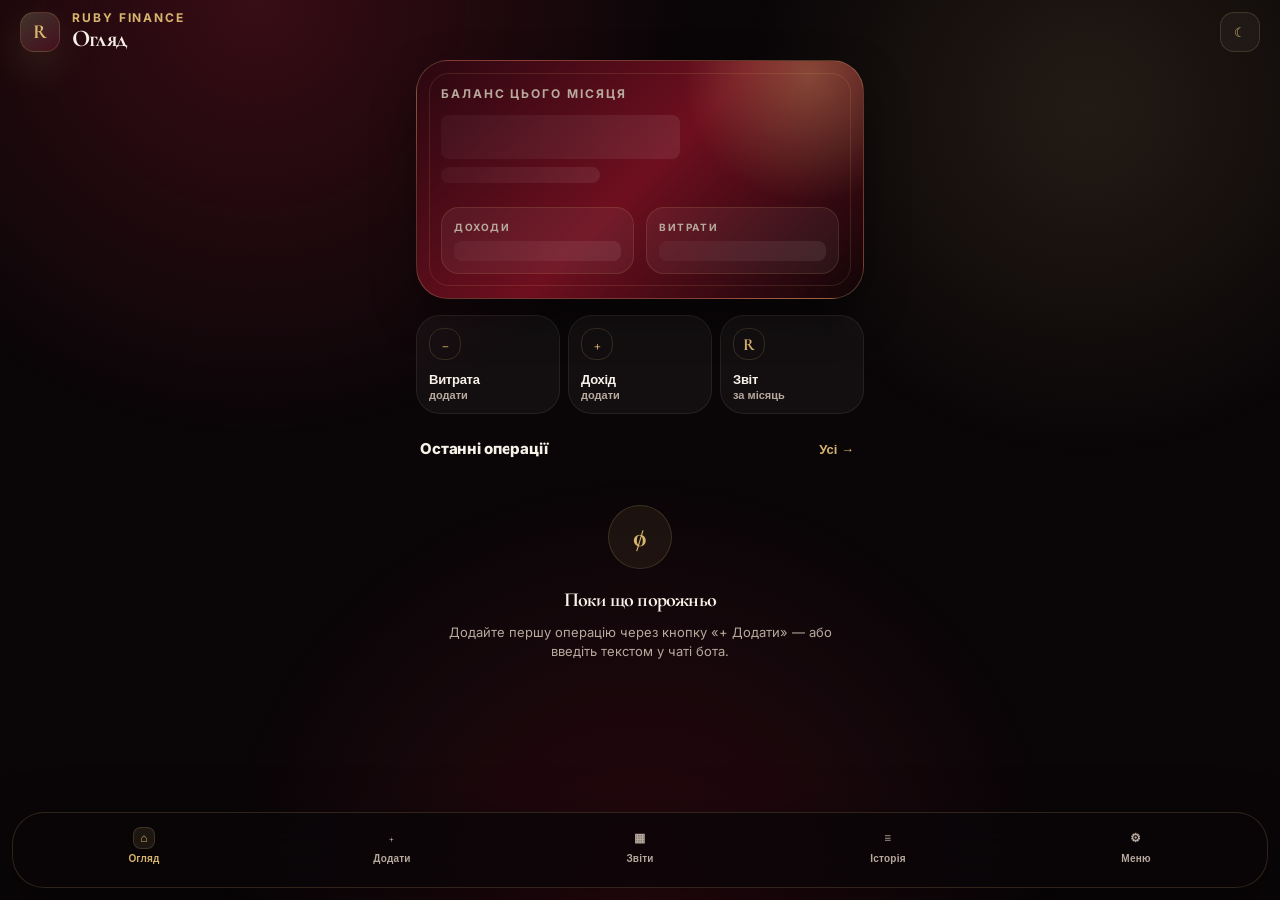
==== miniapp/index.html @ 9c495d3e "feat(miniapp): Ruby Finance Telegram Mini App + JSON API in bot Frontend (miniapp/): - Vanilla HTML+" ====
<!doctype html>
<html lang="uk" data-theme="dark">
<head>
  <meta charset="utf-8" />
  <meta name="viewport" content="width=device-width, initial-scale=1, viewport-fit=cover, maximum-scale=1, user-scalable=no" />
  <meta name="theme-color" content="#0A0608" />
  <title>Ruby Finance</title>
  <script src="https://telegram.org/js/telegram-web-app.js"></script>
  <link rel="preconnect" href="https://fonts.googleapis.com" />
  <link rel="preconnect" href="https://fonts.gstatic.com" crossorigin />
  <link href="https://fonts.googleapis.com/css2?family=Cormorant+Garamond:wght@500;600;700&family=Inter:wght@500;600;700;800&display=swap" rel="stylesheet" />
  <link rel="stylesheet" href="./css/tokens.css" />
  <link rel="stylesheet" href="./css/components.css" />
  <link rel="stylesheet" href="./css/screens.css" />
</head>
<body>
  <main id="root">
    <header class="app-header">
      <div class="brand">
        <div class="monogram" aria-hidden="true">R</div>
        <div class="wordmark">
          <div class="eyebrow">Ruby Finance</div>
          <div class="screen-title" id="screenTitle">Огляд</div>
        </div>
      </div>
      <button class="ghost-btn" id="themeToggle" aria-label="Перемкнути тему">☾</button>
    </header>

    <div class="content">
      <!-- Screens are rendered into these containers by JS -->
      <section class="screen active" data-screen="home" id="screen-home">
        <div class="balance-card">
          <div class="balance-label">Баланс цього місяця</div>
          <div class="balance-value sk" style="height:44px; width:60%;">&nbsp;</div>
          <div class="balance-sub sk" style="height:16px; width:40%; margin-top:8px;">&nbsp;</div>
          <div class="metric-row">
            <div class="metric"><span>Доходи</span><strong class="sk" style="height:20px;">&nbsp;</strong></div>
            <div class="metric"><span>Витрати</span><strong class="sk" style="height:20px;">&nbsp;</strong></div>
          </div>
        </div>
        <div class="quick-actions">
          <button class="quick-action" data-go="add" data-kind="expense">
            <span class="icon">−</span><span class="label">Витрата</span><span class="sub">додати</span>
          </button>
          <button class="quick-action" data-go="add" data-kind="income">
            <span class="icon">+</span><span class="label">Дохід</span><span class="sub">додати</span>
          </button>
          <button class="quick-action" data-go="reports">
            <span class="icon">R</span><span class="label">Звіт</span><span class="sub">за місяць</span>
          </button>
        </div>
        <div class="section-head">
          <div class="section-title">Останні операції</div>
          <button class="section-link" data-go="history">Усі →</button>
        </div>
        <div class="row-list" id="recent-list"></div>
      </section>

      <section class="screen" data-screen="add"     id="screen-add"></section>
      <section class="screen" data-screen="reports" id="screen-reports"></section>
      <section class="screen" data-screen="history" id="screen-history"></section>
      <section class="screen" data-screen="settings" id="screen-settings"></section>
    </div>

    <nav class="bottom-nav" role="navigation" aria-label="Головна навігація">
      <button class="nav-item active" data-nav="home">
        <span class="nav-icon">⌂</span>Огляд
      </button>
      <button class="nav-item" data-nav="add">
        <span class="nav-icon">+</span>Додати
      </button>
      <button class="nav-item" data-nav="reports">
        <span class="nav-icon">▦</span>Звіти
      </button>
      <button class="nav-item" data-nav="history">
        <span class="nav-icon">≡</span>Історія
      </button>
      <button class="nav-item" data-nav="settings">
        <span class="nav-icon">⚙</span>Меню
      </button>
    </nav>

    <div class="toast" id="toast" role="status" aria-live="polite"></div>
  </main>

  <script>
    // API base — runtime-injected by server (or fall back to same origin)
    window.__RUBY_API_BASE__ = window.__RUBY_API_BASE__ || '';
    // Theme toggle (Telegram drives colors via CSS vars; this is a local override)
    document.getElementById('themeToggle').addEventListener('click', () => {
      const root = document.documentElement;
      const cur = root.dataset.theme === 'light' ? 'light' : 'dark';
      const next = cur === 'dark' ? 'light' : 'dark';
      root.dataset.theme = next;
      document.getElementById('themeToggle').textContent = next === 'dark' ? '☾' : '☀';
      if (window.Telegram?.WebApp?.HapticFeedback) {
        try { window.Telegram.WebApp.HapticFeedback.selectionChanged(); } catch (_) {}
      }
    });
  </script>
  <script type="module" src="./js/app.js"></script>
</body>
</html>
---- miniapp/css/tokens.css ----
/* Ruby Finance — Design Tokens
   Luxury fintech palette with deep crimson + champagne accents.
   Dark-first; light variant inverts via [data-theme="light"]. */

:root {
  color-scheme: dark;

  /* ── Brand palette ─────────────────────────────────────────── */
  --ruby-ink:        #0A0608;   /* obsidian black, app background */
  --ruby-graphite:   #14101A;   /* secondary surfaces            */
  --ruby-fog:        #1E1820;   /* tertiary surfaces             */
  --ruby-line:       rgba(216, 181, 109, 0.18);
  --ruby-line-soft:  rgba(247, 241, 231, 0.08);

  --ruby-oxblood:    #3A0B14;
  --ruby-burgundy:   #6E0F1F;
  --ruby-primary:    #9B1B30;   /* signature crimson — CTA       */
  --ruby-primary-hot:#C2243B;   /* hover/active state            */

  --ruby-gold:       #D8B56D;   /* champagne hairline accents    */
  --ruby-gold-soft:  #F2E3BE;
  --ruby-ivory:      #F7F1E7;   /* primary text                  */
  --ruby-muted:      #B8A99D;   /* secondary text                */
  --ruby-dim:        #7A6E66;   /* tertiary text                 */

  --ruby-success:    #6FB67E;
  --ruby-danger:     #D45A4F;
  --ruby-warning:    #E8B863;

  /* ── Telegram theme bridge ─────────────────────────────────── */
  --tg-bg:          var(--tg-theme-bg-color,            var(--ruby-ink));
  --tg-bg-sec:      var(--tg-theme-secondary-bg-color,  var(--ruby-graphite));
  --tg-text:        var(--tg-theme-text-color,          var(--ruby-ivory));
  --tg-hint:        var(--tg-theme-hint-color,          var(--ruby-muted));
  --tg-link:        var(--tg-theme-link-color,          var(--ruby-gold));
  --tg-button:      var(--tg-theme-button-color,        var(--ruby-primary));
  --tg-button-text: var(--tg-theme-button-text-color,   var(--ruby-ivory));

  /* ── Typography ────────────────────────────────────────────── */
  --font-ui: -apple-system, BlinkMacSystemFont, "SF Pro Display",
             "Inter", "Segoe UI", "Roboto", system-ui, sans-serif;
  --font-display: "Cormorant Garamond", "Georgia", "Times New Roman", serif;
  --font-mono: "SF Mono", "JetBrains Mono", "Menlo", monospace;

  --fs-12: 12px;
  --fs-13: 13px;
  --fs-14: 14px;
  --fs-15: 15px;
  --fs-17: 17px;
  --fs-20: 20px;
  --fs-24: 24px;
  --fs-32: 32px;
  --fs-44: 44px;

  --lh-tight: 1.05;
  --lh-snug:  1.25;
  --lh-base:  1.5;

  --tracking-eyebrow: 0.16em;
  --tracking-tight:  -0.04em;
  --tracking-hero:   -0.06em;

  /* ── Spacing scale (4px base) ──────────────────────────────── */
  --sp-1: 4px;
  --sp-2: 8px;
  --sp-3: 12px;
  --sp-4: 16px;
  --sp-5: 20px;
  --sp-6: 24px;
  --sp-8: 32px;
  --sp-10: 40px;
  --sp-12: 48px;

  /* ── Radius ────────────────────────────────────────────────── */
  --r-sm:  10px;
  --r-md:  14px;
  --r-lg:  18px;
  --r-xl:  24px;
  --r-2xl: 32px;
  --r-pill: 999px;

  /* ── Shadows / depth ──────────────────────────────────────── */
  --shadow-card: 0 18px 44px rgba(0, 0, 0, 0.36);
  --shadow-gold: 0 16px 38px rgba(216, 181, 109, 0.14);
  --shadow-crimson: 0 18px 38px rgba(155, 27, 48, 0.36);
  --shadow-deep:  0 32px 88px rgba(0, 0, 0, 0.54);

  /* ── Motion ────────────────────────────────────────────────── */
  --ease-out: cubic-bezier(.22,.61,.36,1);
  --t-fast:  120ms;
  --t-base:  220ms;
  --t-slow:  360ms;

  /* ── Layout chrome ─────────────────────────────────────────── */
  --nav-h: 76px;
  --safe-top: env(safe-area-inset-top, 0px);
  --safe-bottom: env(safe-area-inset-bottom, 0px);
}

[data-theme="light"] {
  color-scheme: light;
  --ruby-ink:       #FBF6EE;
  --ruby-graphite:  #FFFDFC;
  --ruby-fog:       #F7EFE4;
  --ruby-line:      rgba(122, 16, 32, 0.18);
  --ruby-line-soft: rgba(122, 16, 32, 0.08);
  --ruby-oxblood:   #5B101D;
  --ruby-burgundy:  #7A1020;
  --ruby-primary:   #9E2434;
  --ruby-primary-hot:#B22A3F;
  --ruby-gold:      #A77E2D;
  --ruby-gold-soft: #70531F;
  --ruby-ivory:     #181112;
  --ruby-muted:     #5F4E45;
  --ruby-dim:       #8A776B;
  --shadow-card:    0 18px 44px rgba(58, 11, 20, 0.12);
  --shadow-gold:    0 14px 34px rgba(167, 126, 45, 0.16);
  --shadow-crimson: 0 16px 34px rgba(155, 27, 48, 0.20);
}
---- miniapp/css/components.css ----
/* Ruby Finance — Base components */

* { box-sizing: border-box; -webkit-tap-highlight-color: transparent; }
html, body { margin: 0; padding: 0; min-height: 100%; }
body {
  background: var(--tg-bg);
  color: var(--tg-text);
  font-family: var(--font-ui);
  font-size: var(--fs-15);
  line-height: var(--lh-base);
  -webkit-font-smoothing: antialiased;
  text-rendering: optimizeLegibility;
  padding-top: var(--safe-top);
  padding-bottom: calc(var(--nav-h) + var(--safe-bottom) + var(--sp-4));
  overscroll-behavior-y: contain;
}

/* Ambient background — radial crimson glow, gold corner */
body::before {
  content: "";
  position: fixed;
  inset: 0;
  pointer-events: none;
  z-index: 0;
  background:
    radial-gradient(circle at 20% 0%,  rgba(155, 27, 48, 0.32), transparent 32%),
    radial-gradient(circle at 85% 12%, rgba(216, 181, 109, 0.12), transparent 26%),
    radial-gradient(circle at 50% 100%, rgba(110, 15, 31, 0.32), transparent 38%);
}

#root, main { position: relative; z-index: 1; }

/* ── Header ─────────────────────────────────────────────────── */
.app-header {
  padding: var(--sp-3) var(--sp-5) var(--sp-2);
  display: flex; align-items: center; justify-content: space-between;
  gap: var(--sp-3);
}
.brand { display: flex; align-items: center; gap: var(--sp-3); }
.brand .monogram {
  width: 40px; height: 40px;
  display: grid; place-items: center;
  background:
    linear-gradient(145deg, rgba(216,181,109,.22), rgba(110,15,31,.55)),
    var(--ruby-graphite);
  border: 1px solid var(--ruby-line);
  border-radius: var(--r-md);
  color: var(--ruby-gold);
  font-family: var(--font-display);
  font-size: var(--fs-20);
  font-weight: 700;
  letter-spacing: var(--tracking-tight);
  box-shadow: var(--shadow-gold);
}
.brand .wordmark { display: flex; flex-direction: column; }
.brand .eyebrow {
  font-size: var(--fs-12);
  letter-spacing: var(--tracking-eyebrow);
  text-transform: uppercase;
  color: var(--ruby-gold);
  font-weight: 700;
  line-height: 1;
}
.brand .screen-title {
  font-family: var(--font-display);
  font-size: var(--fs-24);
  line-height: var(--lh-tight);
  letter-spacing: var(--tracking-tight);
  color: var(--ruby-ivory);
  font-weight: 700;
  margin-top: 2px;
}
.ghost-btn {
  width: 40px; height: 40px;
  border: 1px solid var(--ruby-line);
  background: rgba(255,255,255,.04);
  color: var(--ruby-gold);
  border-radius: var(--r-md);
  display: grid; place-items: center;
  cursor: pointer;
  transition: transform var(--t-fast) var(--ease-out),
              background var(--t-fast) var(--ease-out);
}
.ghost-btn:active { transform: scale(0.96); background: rgba(255,255,255,.08); }

/* ── Cards & panels ─────────────────────────────────────────── */
.panel, .card {
  border-radius: var(--r-2xl);
  background: rgba(255,255,255,.038);
  border: 1px solid var(--ruby-line-soft);
  box-shadow: var(--shadow-card);
  backdrop-filter: blur(22px);
  -webkit-backdrop-filter: blur(22px);
}

/* ── Balance card (hero) ───────────────────────────────────── */
.balance-card {
  position: relative; overflow: hidden;
  padding: var(--sp-6);
  border-radius: var(--r-2xl);
  background:
    radial-gradient(circle at 88% 6%, rgba(216,181,109,.34), transparent 28%),
    linear-gradient(135deg, #2A0710 0%, #6E0F1F 50%, #100507 100%);
  border: 1px solid rgba(216,181,109,.28);
  box-shadow: var(--shadow-card);
  min-height: 200px;
}
.balance-card::before {
  content: "";
  position: absolute; inset: 12px;
  border-radius: calc(var(--r-2xl) - 12px);
  border: 1px solid rgba(216,181,109,.14);
  pointer-events: none;
}
.balance-label {
  font-size: var(--fs-12);
  letter-spacing: var(--tracking-eyebrow);
  text-transform: uppercase;
  color: var(--ruby-muted);
  font-weight: 700;
}
.balance-value {
  margin-top: var(--sp-3);
  font-family: var(--font-display);
  font-size: var(--fs-44);
  line-height: var(--lh-tight);
  letter-spacing: var(--tracking-hero);
  color: var(--ruby-ivory);
  font-weight: 700;
}
.balance-sub {
  margin-top: var(--sp-2);
  color: var(--ruby-gold);
  font-size: var(--fs-13);
  font-weight: 700;
}
.balance-card .metric-row {
  display: grid; grid-template-columns: 1fr 1fr;
  gap: var(--sp-3); margin-top: var(--sp-6);
}
.metric-row .metric {
  padding: var(--sp-3);
  border-radius: var(--r-lg);
  background: rgba(255,255,255,.05);
  border: 1px solid rgba(216,181,109,.14);
}
.metric span {
  display: block;
  color: var(--ruby-muted);
  font-size: 10px;
  text-transform: uppercase;
  letter-spacing: var(--tracking-eyebrow);
  font-weight: 700;
}
.metric strong {
  display: block;
  margin-top: 6px;
  color: var(--ruby-ivory);
  font-size: var(--fs-17);
  font-weight: 750;
  letter-spacing: var(--tracking-tight);
}

/* ── Section heading ────────────────────────────────────────── */
.section-head {
  margin: var(--sp-6) var(--sp-1) var(--sp-3);
  display: flex; align-items: baseline; justify-content: space-between;
}
.section-title {
  font-size: var(--fs-15);
  font-weight: 800;
  color: var(--ruby-ivory);
  letter-spacing: -0.01em;
}
.section-link {
  background: transparent; border: 0;
  color: var(--ruby-gold);
  font-size: var(--fs-13); font-weight: 800;
  cursor: pointer;
}

/* ── Quick actions ──────────────────────────────────────────── */
.quick-actions {
  display: grid;
  grid-template-columns: repeat(3, 1fr);
  gap: var(--sp-2);
  margin: var(--sp-4) 0;
}
.quick-action {
  min-height: 86px;
  border: 1px solid var(--ruby-line-soft);
  background: rgba(255,255,255,.04);
  color: var(--ruby-ivory);
  border-radius: var(--r-xl);
  padding: var(--sp-3);
  text-align: left;
  cursor: pointer;
  transition: transform var(--t-fast) var(--ease-out),
              background var(--t-fast) var(--ease-out),
              border-color var(--t-fast) var(--ease-out);
}
.quick-action:active { transform: scale(0.97); background: rgba(255,255,255,.08); }
.quick-action .icon {
  width: 32px; height: 32px;
  display: grid; place-items: center;
  border-radius: var(--r-md);
  border: 1px solid var(--ruby-line);
  color: var(--ruby-gold);
  font-family: var(--font-display);
  font-size: var(--fs-17);
  font-weight: 800;
  margin-bottom: var(--sp-3);
}
.quick-action .label {
  display: block;
  font-size: var(--fs-13);
  font-weight: 800;
  letter-spacing: -0.02em;
  color: var(--ruby-ivory);
}
.quick-action .sub {
  display: block;
  margin-top: 2px;
  font-size: 11px;
  color: var(--ruby-muted);
  font-weight: 600;
}

/* ── Rows / lists ──────────────────────────────────────────── */
.row-list { display: flex; flex-direction: column; gap: var(--sp-2); }
.row {
  display: grid;
  grid-template-columns: 44px 1fr auto;
  align-items: center;
  gap: var(--sp-3);
  padding: var(--sp-3);
  border-radius: var(--r-xl);
  background: rgba(255,255,255,.038);
  border: 1px solid var(--ruby-line-soft);
  transition: background var(--t-fast) var(--ease-out);
}
.row:active { background: rgba(255,255,255,.06); }
.row .avatar {
  width: 44px; height: 44px;
  display: grid; place-items: center;
  border-radius: var(--r-md);
  background: linear-gradient(145deg, rgba(216,181,109,.14), rgba(110,15,31,.20));
  border: 1px solid var(--ruby-line-soft);
  color: var(--ruby-gold);
  font-size: var(--fs-17);
  font-weight: 800;
}
.row .row-title {
  font-size: var(--fs-14);
  font-weight: 800;
  color: var(--ruby-ivory);
  letter-spacing: -0.02em;
}
.row .row-meta {
  margin-top: 2px;
  color: var(--ruby-muted);
  font-size: var(--fs-12);
  font-weight: 600;
}
.row .row-chevron { color: var(--ruby-dim); font-size: var(--fs-17); }
.amount { font-size: var(--fs-14); font-weight: 850; letter-spacing: -0.02em; }
.amount.income  { color: var(--ruby-success); }
.amount.expense { color: var(--ruby-danger); }

/* ── Segmented control ──────────────────────────────────────── */
.segmented {
  display: grid; grid-auto-flow: column; grid-auto-columns: 1fr;
  gap: 4px; padding: 4px;
  border-radius: var(--r-lg);
  background: rgba(255,255,255,.04);
  border: 1px solid var(--ruby-line-soft);
  margin-bottom: var(--sp-4);
}
.segment {
  border: 0; background: transparent;
  border-radius: var(--r-md);
  padding: 10px 8px;
  color: var(--ruby-muted);
  font-size: var(--fs-12); font-weight: 800;
  cursor: pointer;
  transition: all var(--t-fast) var(--ease-out);
}
.segment.active {
  color: var(--ruby-gold);
  background: linear-gradient(145deg, rgba(216,181,109,.14), rgba(110,15,31,.34));
  box-shadow: inset 0 0 0 1px rgba(216,181,109,.22);
}

/* ── Forms ──────────────────────────────────────────────────── */
.field { display: grid; gap: 8px; margin-bottom: var(--sp-3); }
.field label {
  font-size: 10px;
  letter-spacing: var(--tracking-eyebrow);
  text-transform: uppercase;
  font-weight: 800;
  color: var(--ruby-gold);
}
.input, input[type="text"], input[type="number"], select, textarea {
  width: 100%;
  border: 1px solid var(--ruby-line-soft);
  background: rgba(255,255,255,.04);
  color: var(--ruby-ivory);
  min-height: 52px;
  padding: 14px 16px;
  border-radius: var(--r-lg);
  outline: none;
  font-size: var(--fs-15);
  font-weight: 700;
  font-family: var(--font-ui);
  transition: border-color var(--t-fast) var(--ease-out),
              background var(--t-fast) var(--ease-out);
}
.input:focus, input:focus, select:focus, textarea:focus {
  border-color: var(--ruby-gold);
  background: rgba(255,255,255,.06);
}
.amount-input {
  min-height: 80px;
  font-family: var(--font-display);
  font-size: var(--fs-44);
  font-weight: 800;
  letter-spacing: var(--tracking-hero);
  text-align: center;
}
.chip-grid { display: flex; flex-wrap: wrap; gap: var(--sp-2); }
.chip {
  border: 1px solid var(--ruby-line-soft);
  background: rgba(255,255,255,.04);
  color: var(--ruby-muted);
  border-radius: var(--r-pill);
  padding: 10px 14px;
  font-size: var(--fs-12);
  font-weight: 800;
  cursor: pointer;
  transition: all var(--t-fast) var(--ease-out);
}
.chip.active {
  color: var(--ruby-gold);
  border-color: var(--ruby-gold);
  background: rgba(216,181,109,.10);
}

/* ── Buttons ────────────────────────────────────────────────── */
.btn {
  width: 100%;
  min-height: 56px;
  border-radius: var(--r-lg);
  border: 1px solid transparent;
  font-size: var(--fs-14); font-weight: 800;
  letter-spacing: 0.02em;
  cursor: pointer;
  transition: transform var(--t-fast) var(--ease-out),
              opacity var(--t-fast) var(--ease-out);
}
.btn:active { transform: scale(0.985); }
.btn-primary {
  color: var(--ruby-ivory);
  background: linear-gradient(135deg, var(--ruby-burgundy), var(--ruby-primary));
  border-color: rgba(216,181,109,.38);
  box-shadow: var(--shadow-crimson);
}
.btn-secondary {
  color: var(--ruby-ivory);
  background: rgba(255,255,255,.06);
  border-color: var(--ruby-line);
}
.btn-ghost {
  color: var(--ruby-gold);
  background: transparent;
  border-color: var(--ruby-line);
}

/* ── Bottom navigation (floating glass) ─────────────────────── */
.bottom-nav {
  position: fixed;
  left: var(--sp-3); right: var(--sp-3);
  bottom: calc(var(--safe-bottom) + var(--sp-3));
  height: var(--nav-h);
  display: grid;
  grid-template-columns: repeat(5, 1fr);
  gap: 2px;
  padding: var(--sp-2);
  border-radius: var(--r-2xl);
  background: rgba(10,6,8,.78);
  border: 1px solid var(--ruby-line);
  box-shadow: 0 18px 58px rgba(0,0,0,.46);
  backdrop-filter: blur(24px);
  -webkit-backdrop-filter: blur(24px);
  z-index: 10;
}
[data-theme="light"] .bottom-nav { background: rgba(255,253,252,.84); }
.nav-item {
  border: 0; background: transparent;
  color: var(--ruby-muted);
  cursor: pointer;
  display: flex; flex-direction: column; align-items: center; gap: 4px;
  border-radius: var(--r-md);
  padding: 6px 2px;
  font-size: 10px; font-weight: 800; letter-spacing: 0.02em;
  transition: color var(--t-fast) var(--ease-out);
}
.nav-item .nav-icon {
  width: 22px; height: 22px;
  display: grid; place-items: center;
  border-radius: 8px;
  border: 1px solid transparent;
  font-family: var(--font-display);
  font-size: 12px; font-weight: 900;
}
.nav-item.active { color: var(--ruby-gold); }
.nav-item.active .nav-icon {
  border-color: var(--ruby-line);
  background: rgba(216,181,109,.10);
}

/* ── Toast ──────────────────────────────────────────────────── */
.toast {
  position: fixed;
  left: var(--sp-4); right: var(--sp-4);
  bottom: calc(var(--nav-h) + var(--safe-bottom) + var(--sp-6));
  padding: 14px 16px;
  border-radius: var(--r-lg);
  background: rgba(10,6,8,.92);
  border: 1px solid var(--ruby-line);
  color: var(--ruby-ivory);
  font-size: var(--fs-13);
  font-weight: 800;
  box-shadow: var(--shadow-deep);
  opacity: 0;
  transform: translateY(12px);
  transition: opacity var(--t-base) var(--ease-out),
              transform var(--t-base) var(--ease-out);
  pointer-events: none;
  z-index: 20;
}
.toast.show { opacity: 1; transform: translateY(0); }

/* ── Skeleton loader ────────────────────────────────────────── */
.sk {
  background: linear-gradient(90deg, rgba(255,255,255,.04), rgba(255,255,255,.08), rgba(255,255,255,.04));
  background-size: 200% 100%;
  animation: sk 1.4s linear infinite;
  border-radius: 8px;
}
@keyframes sk { from { background-position: 200% 0; } to { background-position: -200% 0; } }

/* ── Screen routing ─────────────────────────────────────────── */
.screen { display: none; animation: appear var(--t-base) var(--ease-out); }
.screen.active { display: block; }
@keyframes appear {
  from { opacity: 0; transform: translateY(8px); }
  to   { opacity: 1; transform: translateY(0); }
}
.content { padding: 0 var(--sp-4); max-width: 480px; margin: 0 auto; }

/* ── Donut + bars (reports) ─────────────────────────────────── */
.donut {
  width: 120px; height: 120px;
  border-radius: 50%;
  position: relative;
  box-shadow: 0 14px 36px rgba(0,0,0,.28);
}
.donut::after {
  content: ""; position: absolute; inset: 22px;
  border-radius: 50%;
  background: var(--ruby-ink);
  border: 1px solid var(--ruby-line-soft);
}
.legend { display: flex; flex-direction: column; gap: 8px; }
.legend-item {
  display: grid; grid-template-columns: 10px 1fr auto;
  gap: 10px; align-items: center;
  color: var(--ruby-muted);
  font-size: var(--fs-12); font-weight: 700;
}
.legend-item strong { color: var(--ruby-ivory); font-weight: 800; }
.swatch { width: 10px; height: 10px; border-radius: 50%; }
.bars { display: flex; flex-direction: column; gap: var(--sp-3); }
.bar-meta {
  display: flex; justify-content: space-between;
  font-size: var(--fs-12); font-weight: 700;
  color: var(--ruby-muted);
}
.bar-meta strong { color: var(--ruby-ivory); }
.bar-track {
  margin-top: 6px;
  height: 8px;
  border-radius: var(--r-pill);
  background: rgba(255,255,255,.06);
  overflow: hidden;
}
.bar-fill {
  height: 100%;
  border-radius: inherit;
  background: linear-gradient(90deg, var(--ruby-burgundy), var(--ruby-gold));
}

/* ── Numpad ─────────────────────────────────────────────────── */
.numpad {
  display: grid;
  grid-template-columns: repeat(3, 1fr);
  gap: var(--sp-2);
  margin-top: var(--sp-4);
}
.numkey {
  min-height: 56px;
  border-radius: var(--r-lg);
  background: rgba(255,255,255,.05);
  border: 1px solid var(--ruby-line-soft);
  color: var(--ruby-ivory);
  font-size: var(--fs-20);
  font-weight: 700;
  font-family: var(--font-display);
  cursor: pointer;
  transition: background var(--t-fast) var(--ease-out),
              transform var(--t-fast) var(--ease-out);
}
.numkey:active { background: rgba(255,255,255,.10); transform: scale(0.97); }
.numkey.action { color: var(--ruby-gold); background: rgba(216,181,109,.08); }
---- miniapp/css/screens.css ----
/* Ruby Finance — screen-specific tweaks */

.empty-state {
  text-align: center;
  padding: var(--sp-8) var(--sp-4);
  color: var(--ruby-muted);
}
.empty-state .icon {
  width: 64px; height: 64px;
  display: grid; place-items: center;
  margin: 0 auto var(--sp-4);
  border-radius: 50%;
  background: rgba(216,181,109,.08);
  border: 1px solid var(--ruby-line);
  color: var(--ruby-gold);
  font-family: var(--font-display);
  font-size: 28px;
  font-weight: 700;
}
.empty-state h3 {
  margin: 0;
  font-family: var(--font-display);
  font-size: var(--fs-20);
  color: var(--ruby-ivory);
  font-weight: 700;
  letter-spacing: var(--tracking-tight);
}
.empty-state p {
  margin: var(--sp-2) 0 var(--sp-4);
  font-size: var(--fs-13);
  color: var(--ruby-muted);
}

/* Add screen */
.add-amount-panel {
  padding: var(--sp-5);
  border-radius: var(--r-2xl);
  background: rgba(255,255,255,.038);
  border: 1px solid var(--ruby-line-soft);
  margin-bottom: var(--sp-3);
}
.amount-display {
  text-align: center;
  font-family: var(--font-display);
  font-size: 56px;
  font-weight: 700;
  letter-spacing: var(--tracking-hero);
  color: var(--ruby-ivory);
  line-height: 1;
  padding: var(--sp-4) 0;
}
.amount-display .currency {
  font-size: 24px;
  color: var(--ruby-gold);
  margin-left: 6px;
  font-weight: 600;
}
.amount-display.dim { color: var(--ruby-dim); }

.kind-pills {
  display: grid;
  grid-template-columns: 1fr 1fr;
  gap: var(--sp-2);
  margin-bottom: var(--sp-3);
}
.kind-pill {
  padding: 14px 12px;
  border-radius: var(--r-lg);
  border: 1px solid var(--ruby-line-soft);
  background: rgba(255,255,255,.04);
  color: var(--ruby-muted);
  font-size: var(--fs-13);
  font-weight: 800;
  cursor: pointer;
  display: flex; align-items: center; justify-content: center; gap: 6px;
  transition: all var(--t-fast) var(--ease-out);
}
.kind-pill.active.expense {
  color: var(--ruby-ivory);
  background: linear-gradient(135deg, var(--ruby-burgundy), var(--ruby-primary));
  border-color: rgba(216,181,109,.36);
  box-shadow: var(--shadow-crimson);
}
.kind-pill.active.income {
  color: var(--ruby-ivory);
  background: linear-gradient(135deg, #1a4a26, #2b6b3d);
  border-color: rgba(216,181,109,.36);
}

/* Reports */
.report-row { display: flex; gap: var(--sp-4); align-items: center; padding: var(--sp-2) 0; }
.report-row .donut { flex: 0 0 auto; }
.report-row .legend { flex: 1; }

/* Settings list */
.setting-section { margin-top: var(--sp-6); }
.setting-section .section-title { padding-left: var(--sp-1); }
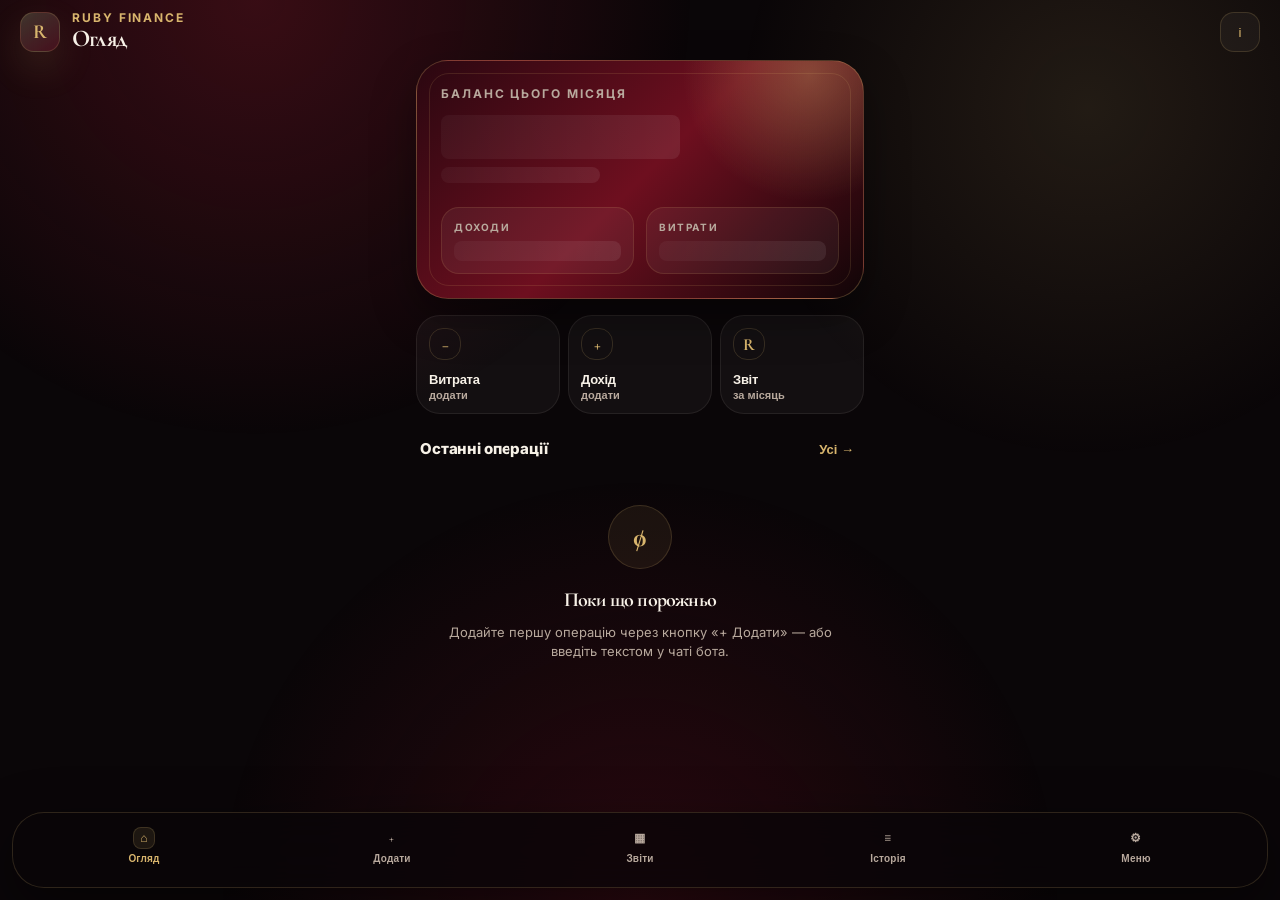
==== commit c4cfd00a: "fix(miniapp): force dark-only UI, ignore Telegram theme + iOS auto-light Daytime iOS schedule was wa" ====
--- a/miniapp/index.html
+++ b/miniapp/index.html
@@ -23,7 +23,7 @@
           <div class="screen-title" id="screenTitle">Огляд</div>
         </div>
       </div>
-      <button class="ghost-btn" id="themeToggle" aria-label="Перемкнути тему">☾</button>
+      <button class="ghost-btn" id="aboutBtn" aria-label="Інфо">i</button>
     </header>
 
     <div class="content">
@@ -86,13 +86,12 @@
   <script>
     // API base — runtime-injected by server (or fall back to same origin)
     window.__RUBY_API_BASE__ = window.__RUBY_API_BASE__ || '';
-    // Theme toggle (Telegram drives colors via CSS vars; this is a local override)
-    document.getElementById('themeToggle').addEventListener('click', () => {
-      const root = document.documentElement;
-      const cur = root.dataset.theme === 'light' ? 'light' : 'dark';
-      const next = cur === 'dark' ? 'light' : 'dark';
-      root.dataset.theme = next;
-      document.getElementById('themeToggle').textContent = next === 'dark' ? '☾' : '☀';
+    // Ruby Finance is dark-only — force the attribute and ignore any system
+    // preference. Helps when iOS Safari overrides via prefers-color-scheme.
+    document.documentElement.setAttribute('data-theme', 'dark');
+    document.getElementById('aboutBtn').addEventListener('click', () => {
+      const navItem = document.querySelector('[data-nav="settings"]');
+      navItem?.click();
       if (window.Telegram?.WebApp?.HapticFeedback) {
         try { window.Telegram.WebApp.HapticFeedback.selectionChanged(); } catch (_) {}
       }
--- a/miniapp/css/tokens.css
+++ b/miniapp/css/tokens.css
@@ -27,14 +27,17 @@
   --ruby-danger:     #D45A4F;
   --ruby-warning:    #E8B863;
 
-  /* ── Telegram theme bridge ─────────────────────────────────── */
-  --tg-bg:          var(--tg-theme-bg-color,            var(--ruby-ink));
-  --tg-bg-sec:      var(--tg-theme-secondary-bg-color,  var(--ruby-graphite));
-  --tg-text:        var(--tg-theme-text-color,          var(--ruby-ivory));
-  --tg-hint:        var(--tg-theme-hint-color,          var(--ruby-muted));
-  --tg-link:        var(--tg-theme-link-color,          var(--ruby-gold));
-  --tg-button:      var(--tg-theme-button-color,        var(--ruby-primary));
-  --tg-button-text: var(--tg-theme-button-text-color,   var(--ruby-ivory));
+  /* ── Brand-locked surface vars (ignore Telegram theme on purpose) ──
+     Ruby Finance ships its own identity. We do NOT inherit
+     --tg-theme-*-color, because that lets a user's bright iOS theme
+     wash out the luxury palette in daylight. */
+  --tg-bg:          var(--ruby-ink);
+  --tg-bg-sec:      var(--ruby-graphite);
+  --tg-text:        var(--ruby-ivory);
+  --tg-hint:        var(--ruby-muted);
+  --tg-link:        var(--ruby-gold);
+  --tg-button:      var(--ruby-primary);
+  --tg-button-text: var(--ruby-ivory);
 
   /* ── Typography ────────────────────────────────────────────── */
   --font-ui: -apple-system, BlinkMacSystemFont, "SF Pro Display",
@@ -97,23 +100,25 @@
   --safe-bottom: env(safe-area-inset-bottom, 0px);
 }
 
-[data-theme="light"] {
-  color-scheme: light;
-  --ruby-ink:       #FBF6EE;
-  --ruby-graphite:  #FFFDFC;
-  --ruby-fog:       #F7EFE4;
-  --ruby-line:      rgba(122, 16, 32, 0.18);
-  --ruby-line-soft: rgba(122, 16, 32, 0.08);
-  --ruby-oxblood:   #5B101D;
-  --ruby-burgundy:  #7A1020;
-  --ruby-primary:   #9E2434;
-  --ruby-primary-hot:#B22A3F;
-  --ruby-gold:      #A77E2D;
-  --ruby-gold-soft: #70531F;
-  --ruby-ivory:     #181112;
-  --ruby-muted:     #5F4E45;
-  --ruby-dim:       #8A776B;
-  --shadow-card:    0 18px 44px rgba(58, 11, 20, 0.12);
-  --shadow-gold:    0 14px 34px rgba(167, 126, 45, 0.16);
-  --shadow-crimson: 0 16px 34px rgba(155, 27, 48, 0.20);
+/* Light mode is intentionally NOT supported — Ruby Finance is dark-only.
+   Re-assert dark palette under any prefers-color-scheme so iOS daytime
+   schedules can't bleach the app. */
+@media (prefers-color-scheme: light) {
+  :root {
+    color-scheme: dark;
+    --ruby-ink:        #0A0608;
+    --ruby-graphite:   #14101A;
+    --ruby-fog:        #1E1820;
+    --ruby-line:       rgba(216, 181, 109, 0.18);
+    --ruby-line-soft:  rgba(247, 241, 231, 0.08);
+    --ruby-oxblood:    #3A0B14;
+    --ruby-burgundy:   #6E0F1F;
+    --ruby-primary:    #9B1B30;
+    --ruby-primary-hot:#C2243B;
+    --ruby-gold:       #D8B56D;
+    --ruby-gold-soft:  #F2E3BE;
+    --ruby-ivory:      #F7F1E7;
+    --ruby-muted:      #B8A99D;
+    --ruby-dim:        #7A6E66;
+  }
 }
--- a/miniapp/css/components.css
+++ b/miniapp/css/components.css
@@ -3,8 +3,8 @@
 * { box-sizing: border-box; -webkit-tap-highlight-color: transparent; }
 html, body { margin: 0; padding: 0; min-height: 100%; }
 body {
-  background: var(--tg-bg);
-  color: var(--tg-text);
+  background: var(--ruby-ink);
+  color: var(--ruby-ivory);
   font-family: var(--font-ui);
   font-size: var(--fs-15);
   line-height: var(--lh-base);
@@ -13,6 +13,9 @@
   padding-top: var(--safe-top);
   padding-bottom: calc(var(--nav-h) + var(--safe-bottom) + var(--sp-4));
   overscroll-behavior-y: contain;
+  /* iOS Safari overrides via prefers-color-scheme need an explicit signal */
+  color-scheme: dark;
+  forced-color-adjust: none;
 }
 
 /* Ambient background — radial crimson glow, gold corner */
@@ -393,7 +396,6 @@
   -webkit-backdrop-filter: blur(24px);
   z-index: 10;
 }
-[data-theme="light"] .bottom-nav { background: rgba(255,253,252,.84); }
 .nav-item {
   border: 0; background: transparent;
   color: var(--ruby-muted);
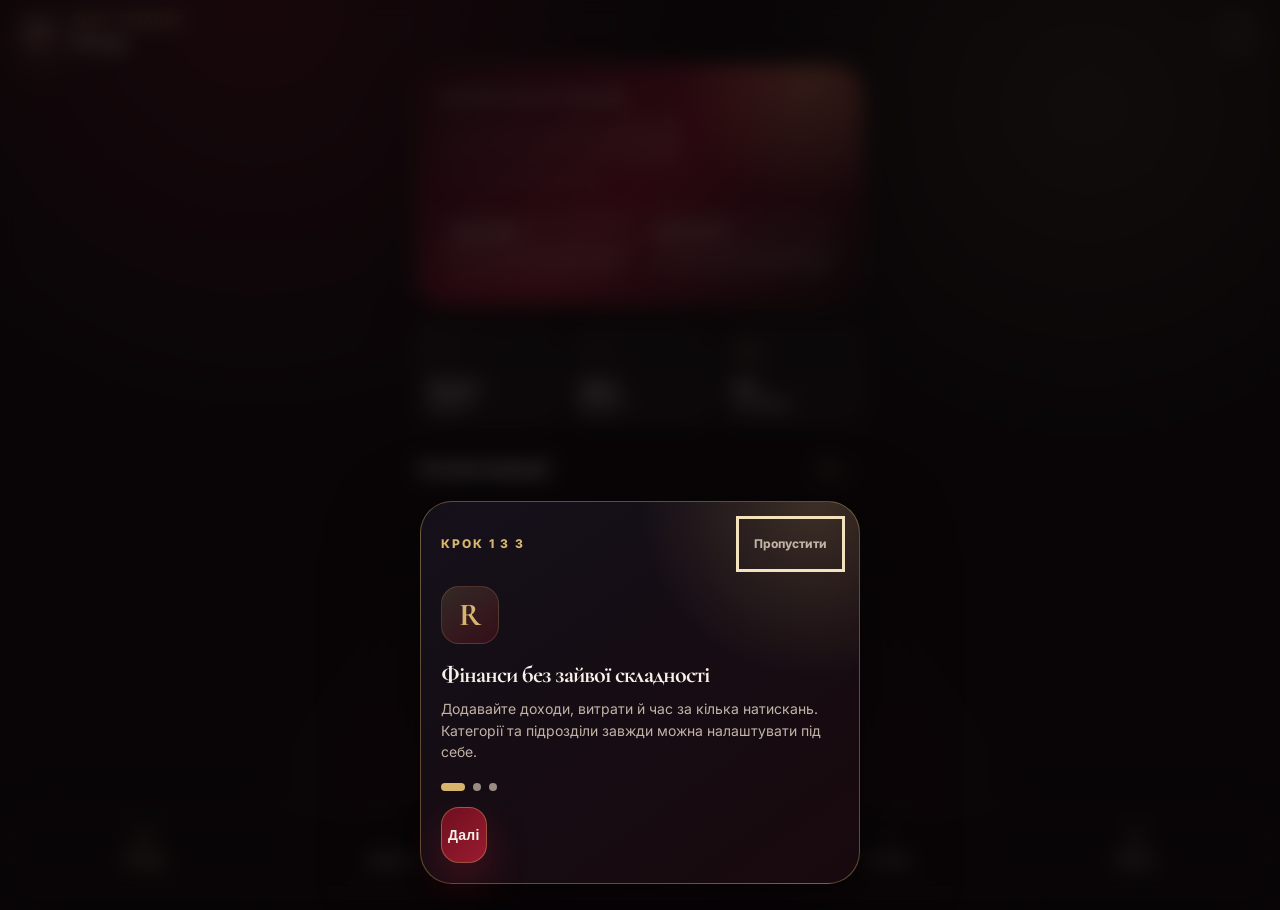
==== commit e85b14d5: "feat(miniapp): improve onboarding and report accessibility" ====
--- a/miniapp/index.html
+++ b/miniapp/index.html
@@ -2,7 +2,7 @@
 <html lang="uk" data-theme="dark">
 <head>
   <meta charset="utf-8" />
-  <meta name="viewport" content="width=device-width, initial-scale=1, viewport-fit=cover, maximum-scale=1, user-scalable=no" />
+  <meta name="viewport" content="width=device-width, initial-scale=1, viewport-fit=cover" />
   <meta name="theme-color" content="#0A0608" />
   <title>Ruby Finance</title>
   <script src="https://telegram.org/js/telegram-web-app.js"></script>
@@ -12,6 +12,7 @@
   <link rel="stylesheet" href="./css/tokens.css" />
   <link rel="stylesheet" href="./css/components.css" />
   <link rel="stylesheet" href="./css/screens.css" />
+  <link rel="stylesheet" href="./css/add-enhancements.css" />
 </head>
 <body>
   <main id="root">
@@ -97,6 +98,7 @@
       }
     });
   </script>
+  <script type="module" src="./js/onboarding.js"></script>
   <script type="module" src="./js/app.js"></script>
 </body>
 </html>
--- a/miniapp/css/tokens.css
+++ b/miniapp/css/tokens.css
@@ -20,8 +20,8 @@
   --ruby-gold:       #D8B56D;   /* champagne hairline accents    */
   --ruby-gold-soft:  #F2E3BE;
   --ruby-ivory:      #F7F1E7;   /* primary text                  */
-  --ruby-muted:      #B8A99D;   /* secondary text                */
-  --ruby-dim:        #7A6E66;   /* tertiary text                 */
+  --ruby-muted:      #C2B3A7;   /* secondary text, WCAG AA       */
+  --ruby-dim:        #9A8C83;   /* tertiary text, WCAG AA        */
 
   --ruby-success:    #6FB67E;
   --ruby-danger:     #D45A4F;
@@ -54,6 +54,7 @@
   --fs-24: 24px;
   --fs-32: 32px;
   --fs-44: 44px;
+  --touch-target: 44px;
 
   --lh-tight: 1.05;
   --lh-snug:  1.25;
@@ -118,7 +119,7 @@
     --ruby-gold:       #D8B56D;
     --ruby-gold-soft:  #F2E3BE;
     --ruby-ivory:      #F7F1E7;
-    --ruby-muted:      #B8A99D;
-    --ruby-dim:        #7A6E66;
+    --ruby-muted:      #C2B3A7;
+    --ruby-dim:        #9A8C83;
   }
 }
--- a/miniapp/css/components.css
+++ b/miniapp/css/components.css
@@ -2,6 +2,15 @@
 
 * { box-sizing: border-box; -webkit-tap-highlight-color: transparent; }
 html, body { margin: 0; padding: 0; min-height: 100%; }
+button, [role="button"] {
+  min-width: var(--touch-target);
+  min-height: var(--touch-target);
+  touch-action: manipulation;
+}
+:where(button, a, input, select, textarea, [tabindex]):focus-visible {
+  outline: 3px solid var(--ruby-gold-soft);
+  outline-offset: 3px;
+}
 body {
   background: var(--ruby-ink);
   color: var(--ruby-ivory);
@@ -15,7 +24,6 @@
   overscroll-behavior-y: contain;
   /* iOS Safari overrides via prefers-color-scheme need an explicit signal */
   color-scheme: dark;
-  forced-color-adjust: none;
 }
 
 /* Ambient background — radial crimson glow, gold corner */
@@ -150,7 +158,7 @@
 .metric span {
   display: block;
   color: var(--ruby-muted);
-  font-size: 10px;
+  font-size: var(--fs-12);
   text-transform: uppercase;
   letter-spacing: var(--tracking-eyebrow);
   font-weight: 700;
@@ -224,7 +232,7 @@
 .quick-action .sub {
   display: block;
   margin-top: 2px;
-  font-size: 11px;
+  font-size: var(--fs-12);
   color: var(--ruby-muted);
   font-weight: 600;
 }
@@ -297,7 +305,7 @@
 /* ── Forms ──────────────────────────────────────────────────── */
 .field { display: grid; gap: 8px; margin-bottom: var(--sp-3); }
 .field label {
-  font-size: 10px;
+  font-size: var(--fs-12);
   letter-spacing: var(--tracking-eyebrow);
   text-transform: uppercase;
   font-weight: 800;
@@ -403,7 +411,7 @@
   display: flex; flex-direction: column; align-items: center; gap: 4px;
   border-radius: var(--r-md);
   padding: 6px 2px;
-  font-size: 10px; font-weight: 800; letter-spacing: 0.02em;
+  font-size: var(--fs-12); font-weight: 800; letter-spacing: 0.02em;
   transition: color var(--t-fast) var(--ease-out);
 }
 .nav-item .nav-icon {
@@ -480,7 +488,8 @@
   color: var(--ruby-muted);
   font-size: var(--fs-12); font-weight: 700;
 }
-.legend-item strong { color: var(--ruby-ivory); font-weight: 800; }
+.legend-item strong { color: var(--ruby-ivory); font-weight: 800; white-space: nowrap; }
+.legend-item .legend-pct { color: var(--ruby-muted); font-weight: 700; margin-left: 2px; }
 .swatch { width: 10px; height: 10px; border-radius: 50%; }
 .bars { display: flex; flex-direction: column; gap: var(--sp-3); }
 .bar-meta {
@@ -524,3 +533,212 @@
 }
 .numkey:active { background: rgba(255,255,255,.10); transform: scale(0.97); }
 .numkey.action { color: var(--ruby-gold); background: rgba(216,181,109,.08); }
+
+/* Reports navigation and keyboard-accessible drill rows */
+.reports-tab-shell {
+  position: relative;
+  margin: 0 calc(-1 * var(--sp-4));
+}
+.reports-tab-shell::before,
+.reports-tab-shell::after {
+  content: "";
+  position: absolute;
+  top: 0;
+  bottom: var(--sp-3);
+  width: 28px;
+  z-index: 2;
+  pointer-events: none;
+  opacity: 1;
+  transition: opacity var(--t-fast) var(--ease-out);
+}
+.reports-tab-shell::before {
+  left: 0;
+  background: linear-gradient(90deg, var(--ruby-ink), transparent);
+}
+.reports-tab-shell::after {
+  right: 0;
+  background: linear-gradient(270deg, var(--ruby-ink), transparent);
+}
+.reports-tab-shell.at-start::before,
+.reports-tab-shell.at-end::after { opacity: 0; }
+.reports-tab-shell .tab-strip {
+  margin-inline: 0;
+  scroll-padding-inline: var(--sp-4);
+}
+.reports-tab-shell .tab-strip .tab { min-height: var(--touch-target); }
+.report-ai-action {
+  width: 100%;
+  display: flex;
+  align-items: center;
+  justify-content: space-between;
+  gap: var(--sp-3);
+  margin: 0 0 var(--sp-4);
+  padding: var(--sp-3) var(--sp-4);
+  border: 1px solid var(--ruby-line);
+  border-radius: var(--r-lg);
+  background: linear-gradient(145deg, rgba(216,181,109,.08), rgba(110,15,31,.20));
+  color: var(--ruby-ivory);
+  font: 800 var(--fs-13)/var(--lh-snug) var(--font-ui);
+  text-align: left;
+  cursor: pointer;
+}
+.report-ai-action.active {
+  color: var(--ruby-gold-soft);
+  border-color: var(--ruby-gold);
+  background: linear-gradient(145deg, rgba(216,181,109,.16), rgba(110,15,31,.34));
+}
+.report-ai-action .report-ai-chevron,
+.drill-chevron {
+  color: var(--ruby-gold);
+  font-family: var(--font-display);
+  font-size: var(--fs-20);
+  line-height: 1;
+}
+.drill-hint {
+  margin: calc(-1 * var(--sp-2)) var(--sp-1) var(--sp-3);
+  color: var(--ruby-muted);
+  font-size: var(--fs-12);
+  font-weight: 650;
+}
+.legend-item.drillable.drill-row {
+  width: calc(100% + 12px);
+  min-height: var(--touch-target);
+  grid-template-columns: 10px minmax(0, 1fr) auto 20px;
+  padding: 8px 6px;
+  border: 0;
+  background: transparent;
+  text-align: left;
+  font-family: var(--font-ui);
+}
+.drillable-bar.drill-row {
+  width: 100%;
+  min-height: var(--touch-target);
+  display: block;
+  padding: var(--sp-2);
+  border: 0;
+  background: transparent;
+  color: inherit;
+  text-align: left;
+  font-family: var(--font-ui);
+}
+.drillable-bar .bar-meta {
+  display: grid;
+  grid-template-columns: minmax(0, 1fr) auto 20px;
+  align-items: center;
+  gap: var(--sp-2);
+}
+
+/* First-use onboarding and non-blocking empty-state previews */
+.onboarding-layer {
+  position: fixed;
+  inset: 0;
+  z-index: 70;
+  display: grid;
+  align-items: end;
+  padding: var(--sp-4);
+  padding-bottom: calc(var(--safe-bottom) + var(--sp-4));
+  background: rgba(10, 6, 8, .68);
+  backdrop-filter: blur(10px);
+  -webkit-backdrop-filter: blur(10px);
+}
+.onboarding-panel {
+  width: min(100%, 440px);
+  margin: 0 auto;
+  padding: var(--sp-5);
+  border: 1px solid rgba(216,181,109,.38);
+  border-radius: var(--r-2xl);
+  background:
+    radial-gradient(circle at 90% 0%, rgba(216,181,109,.20), transparent 32%),
+    linear-gradient(145deg, var(--ruby-graphite), #18090d);
+  box-shadow: var(--shadow-deep);
+}
+.onboarding-topline {
+  display: flex;
+  align-items: center;
+  justify-content: space-between;
+  gap: var(--sp-3);
+}
+.onboarding-progress {
+  color: var(--ruby-gold);
+  font-size: var(--fs-12);
+  font-weight: 800;
+  letter-spacing: var(--tracking-eyebrow);
+  text-transform: uppercase;
+}
+.onboarding-skip {
+  width: auto;
+  padding-inline: var(--sp-3);
+  border: 0;
+  background: transparent;
+  color: var(--ruby-muted);
+  font: 750 var(--fs-12)/1 var(--font-ui);
+  cursor: pointer;
+}
+.onboarding-symbol {
+  width: 58px;
+  height: 58px;
+  display: grid;
+  place-items: center;
+  margin-top: var(--sp-5);
+  border: 1px solid var(--ruby-line);
+  border-radius: var(--r-lg);
+  color: var(--ruby-gold);
+  background: linear-gradient(145deg, rgba(216,181,109,.16), rgba(110,15,31,.36));
+  font: 700 var(--fs-32)/1 var(--font-display);
+}
+.onboarding-title {
+  margin: var(--sp-4) 0 0;
+  color: var(--ruby-ivory);
+  font: 700 var(--fs-24)/var(--lh-snug) var(--font-display);
+  letter-spacing: var(--tracking-tight);
+}
+.onboarding-copy {
+  min-height: 4.5em;
+  margin: var(--sp-2) 0 0;
+  color: var(--ruby-muted);
+  font-size: var(--fs-14);
+  line-height: 1.55;
+}
+.onboarding-dots {
+  display: flex;
+  gap: var(--sp-2);
+  margin: var(--sp-5) 0 var(--sp-4);
+}
+.onboarding-dot {
+  width: 8px;
+  height: 8px;
+  border-radius: var(--r-pill);
+  background: var(--ruby-dim);
+}
+.onboarding-dot.active {
+  width: 24px;
+  background: var(--ruby-gold);
+}
+.onboarding-actions {
+  display: grid;
+  grid-template-columns: auto 1fr;
+  gap: var(--sp-2);
+}
+.onboarding-actions [hidden] { display: none; }
+.empty-state-cue {
+  display: inline-flex;
+  max-width: 300px;
+  margin: 0 auto;
+  padding: 8px 12px;
+  border: 1px dashed var(--ruby-line);
+  border-radius: var(--r-pill);
+  color: var(--ruby-gold-soft);
+  background: rgba(216,181,109,.06);
+  font-size: var(--fs-12);
+  line-height: 1.4;
+  pointer-events: none;
+}
+
+@media (prefers-reduced-motion: reduce) {
+  *, *::before, *::after {
+    scroll-behavior: auto !important;
+    animation-duration: .01ms !important;
+    animation-iteration-count: 1 !important;
+    transition-duration: .01ms !important;
+  }
+}
--- a/miniapp/css/screens.css
+++ b/miniapp/css/screens.css
@@ -92,6 +92,545 @@
 .report-row .donut { flex: 0 0 auto; }
 .report-row .legend { flex: 1; }
 
+/* Undo card on Home */
+.undo-card {
+  margin-top: var(--sp-3);
+  padding: var(--sp-3) var(--sp-4);
+  background: linear-gradient(145deg, rgba(216,181,109,.06), rgba(110,15,31,.10));
+  border: 1px solid rgba(216,181,109,.22);
+}
+.undo-row {
+  display: grid;
+  grid-template-columns: 40px 1fr auto;
+  align-items: center;
+  gap: var(--sp-3);
+}
+.undo-icon {
+  width: 40px; height: 40px;
+  display: grid; place-items: center;
+  border-radius: var(--r-md);
+  border: 1px solid var(--ruby-line);
+  color: var(--ruby-gold);
+  font-size: var(--fs-20);
+  font-family: var(--font-display);
+}
+.undo-title {
+  font-size: var(--fs-13);
+  font-weight: 800;
+  color: var(--ruby-ivory);
+}
+.undo-meta {
+  margin-top: 2px;
+  font-size: var(--fs-12);
+  color: var(--ruby-muted);
+}
+.undo-btn {
+  padding: 10px 14px;
+  border-radius: var(--r-md);
+  border: 1px solid rgba(212, 90, 79, 0.4);
+  background: rgba(212, 90, 79, 0.14);
+  color: var(--ruby-danger);
+  font-size: var(--fs-12);
+  font-weight: 800;
+  cursor: pointer;
+  transition: background var(--t-fast) var(--ease-out);
+}
+.undo-btn:active { background: rgba(212, 90, 79, 0.28); }
+
+/* History per-row delete button */
+.history-row {
+  grid-template-columns: 44px 1fr auto 32px;
+}
+.history-del {
+  width: 28px; height: 28px;
+  border: 1px solid var(--ruby-line-soft);
+  background: rgba(212, 90, 79, 0.06);
+  color: var(--ruby-danger);
+  border-radius: 50%;
+  font-size: 16px;
+  line-height: 1;
+  cursor: pointer;
+  transition: background var(--t-fast) var(--ease-out);
+}
+.history-del:active { background: rgba(212, 90, 79, 0.24); }
+
+/* Employees submenu toggle on Add screen */
+.emp-group-toggle {
+  display: flex; align-items: center; justify-content: space-between;
+  width: 100%;
+  margin-top: var(--sp-3);
+  padding: 14px 16px;
+  border: 1px solid var(--ruby-line);
+  background: linear-gradient(145deg, rgba(216,181,109,.08), rgba(110,15,31,.18));
+  color: var(--ruby-ivory);
+  border-radius: var(--r-lg);
+  font-size: var(--fs-14);
+  font-weight: 800;
+  letter-spacing: -0.01em;
+  cursor: pointer;
+  transition: all var(--t-fast) var(--ease-out);
+}
+.emp-group-toggle.open {
+  border-color: var(--ruby-gold);
+  background: linear-gradient(145deg, rgba(216,181,109,.16), rgba(110,15,31,.28));
+}
+.emp-group-toggle.active {
+  border-color: var(--ruby-gold);
+  background: linear-gradient(135deg, var(--ruby-burgundy), var(--ruby-primary));
+}
+.emp-group-toggle .emp-arrow {
+  color: var(--ruby-gold);
+  font-size: var(--fs-17);
+  margin-left: var(--sp-2);
+}
+.emp-grid {
+  margin-top: var(--sp-2);
+  padding: var(--sp-3);
+  border-radius: var(--r-lg);
+  background: rgba(255,255,255,.025);
+  border: 1px dashed var(--ruby-line-soft);
+}
+.emp-chip {
+  background: rgba(216,181,109,.06);
+  border-color: var(--ruby-line);
+}
+
+/* Drill-down affordance on Reports legend / bars */
+.legend-item.drillable,
+.drillable-bar {
+  cursor: pointer;
+  border-radius: var(--r-sm);
+  transition: background var(--t-fast) var(--ease-out);
+}
+.legend-item.drillable { padding: 4px 6px; margin: 0 -6px; }
+.legend-item.drillable:active,
+.drillable-bar:active { background: rgba(216,181,109,.10); }
+.drill-arrow {
+  color: var(--ruby-gold);
+  font-weight: 800;
+  margin-left: 2px;
+}
+.drill-back { width: auto; padding: 0 16px; min-height: 40px; }
+
+/* Subcategory chips (Add screen) */
+.sub-chip {
+  background: rgba(255,255,255,.03);
+  border-style: dashed;
+}
+.sub-chip.active {
+  border-style: solid;
+}
+.sub-optional {
+  font-weight: 600;
+  color: var(--ruby-muted);
+  font-size: 11px;
+}
+
+/* Category block with nested subcategory editor (Settings) */
+.cat-block {
+  border-radius: var(--r-lg);
+  overflow: hidden;
+}
+.cat-main { flex: 1; min-width: 0; }
+.sub-count {
+  display: inline-block;
+  min-width: 18px;
+  padding: 0 5px;
+  margin-left: 4px;
+  border-radius: 9px;
+  background: rgba(216,181,109,.18);
+  color: var(--ruby-gold);
+  font-size: 11px;
+  font-weight: 800;
+  text-align: center;
+}
+.sub-editor {
+  padding: var(--sp-3);
+  margin: 0 0 var(--sp-2);
+  border: 1px dashed var(--ruby-line);
+  border-top: 0;
+  border-radius: 0 0 var(--r-lg) var(--r-lg);
+  background: rgba(255,255,255,.02);
+}
+.sub-chip-edit {
+  display: inline-flex;
+  align-items: center;
+  gap: 6px;
+  color: var(--ruby-ivory);
+}
+.sub-del {
+  border: 0;
+  background: rgba(212,90,79,.18);
+  color: var(--ruby-danger);
+  width: 18px; height: 18px;
+  border-radius: 50%;
+  font-size: 13px;
+  line-height: 1;
+  cursor: pointer;
+  display: grid;
+  place-items: center;
+}
+.sub-add-row {
+  display: grid;
+  grid-template-columns: 1fr auto;
+  gap: var(--sp-2);
+}
+.sub-add-row .input { min-height: 44px; }
+.sub-add-btn { min-height: 44px; white-space: nowrap; padding: 0 16px; }
+
+/* History filter bar */
+.history-filter {
+  display: flex;
+  flex-direction: column;
+  gap: var(--sp-2);
+  margin-top: var(--sp-2);
+}
+.history-filter .segmented {
+  display: flex;
+  gap: 4px;
+  padding: 4px;
+  border-radius: var(--r-lg);
+  background: rgba(255,255,255,.04);
+  border: 1px solid var(--ruby-line-soft);
+  overflow-x: auto;
+  -webkit-overflow-scrolling: touch;
+  scrollbar-width: none;
+}
+.history-filter .segmented::-webkit-scrollbar { display: none; }
+.history-filter .seg-btn {
+  flex: 1 0 auto;
+  min-width: max-content;
+  border: 0;
+  background: transparent;
+  border-radius: var(--r-md);
+  padding: 10px 14px;
+  color: var(--ruby-muted);
+  font-size: var(--fs-13);
+  font-weight: 800;
+  cursor: pointer;
+  white-space: nowrap;
+  transition: all var(--t-fast) var(--ease-out);
+}
+.history-filter .seg-btn.active {
+  color: var(--ruby-gold);
+  background: linear-gradient(145deg, rgba(216,181,109,.14), rgba(110,15,31,.30));
+  box-shadow: inset 0 0 0 1px rgba(216,181,109,.22);
+}
+.month-year-picker {
+  display: grid;
+  grid-template-columns: 1fr 1.5fr;
+  gap: var(--sp-2);
+}
+.month-year-picker select {
+  min-height: 44px;
+  padding: 10px 12px;
+}
+
+/* Tax-group cards (Settings → Податки) */
+.tax-group-grid {
+  display: grid;
+  grid-template-columns: 1fr 1fr;
+  gap: var(--sp-2);
+}
+.tax-group-card {
+  display: block;
+  text-align: left;
+  padding: var(--sp-3) var(--sp-3);
+  border: 1px solid var(--ruby-line-soft);
+  background: rgba(255,255,255,.04);
+  color: var(--ruby-ivory);
+  border-radius: var(--r-lg);
+  cursor: pointer;
+  transition: all var(--t-fast) var(--ease-out);
+}
+.tax-group-card.active {
+  border-color: var(--ruby-gold);
+  background: linear-gradient(145deg, rgba(216,181,109,.14), rgba(110,15,31,.32));
+  box-shadow: var(--shadow-gold);
+}
+.tax-group-label {
+  font-size: var(--fs-13);
+  font-weight: 800;
+  letter-spacing: -0.02em;
+  color: var(--ruby-ivory);
+}
+.tax-group-card.active .tax-group-label {
+  color: var(--ruby-gold);
+}
+.tax-group-hint {
+  margin-top: 4px;
+  font-size: 11px;
+  color: var(--ruby-muted);
+  line-height: 1.4;
+}
+
 /* Settings list */
 .setting-section { margin-top: var(--sp-6); }
 .setting-section .section-title { padding-left: var(--sp-1); }
+
+/* Settings sub-screen back header */
+.settings-back {
+  display: grid;
+  grid-template-columns: 40px 1fr;
+  align-items: center;
+  gap: var(--sp-3);
+  margin-bottom: var(--sp-4);
+}
+.settings-back-title {
+  font-family: var(--font-display);
+  font-size: var(--fs-20);
+  color: var(--ruby-ivory);
+  letter-spacing: -0.02em;
+}
+.settings-back .ghost-btn {
+  font-family: var(--font-display);
+  font-size: var(--fs-20);
+  line-height: 1;
+}
+
+/* Month picker (Reports) */
+.month-picker {
+  display: grid;
+  grid-template-columns: 44px 1fr 44px;
+  align-items: center;
+  gap: var(--sp-2);
+  margin-bottom: var(--sp-3);
+}
+.month-picker .ghost-btn {
+  font-family: var(--font-display);
+  font-size: var(--fs-20);
+  line-height: 1;
+}
+.month-label {
+  text-align: center;
+  font-family: var(--font-display);
+  font-size: var(--fs-17);
+  letter-spacing: -0.02em;
+  color: var(--ruby-ivory);
+  text-transform: capitalize;
+}
+
+/* Tab strip — horizontally scrollable */
+.tab-strip {
+  display: flex;
+  gap: var(--sp-2);
+  overflow-x: auto;
+  padding: 4px 4px;
+  margin: 0 calc(-1 * var(--sp-4)) var(--sp-3);
+  padding-inline: var(--sp-4);
+  -webkit-overflow-scrolling: touch;
+  scrollbar-width: none;
+}
+.tab-strip::-webkit-scrollbar { display: none; }
+.tab-strip .tab {
+  flex: 0 0 auto;
+  border: 1px solid var(--ruby-line-soft);
+  background: rgba(255,255,255,.04);
+  color: var(--ruby-muted);
+  border-radius: var(--r-pill);
+  padding: 8px 16px;
+  font-size: var(--fs-12);
+  font-weight: 800;
+  cursor: pointer;
+  transition: all var(--t-fast) var(--ease-out);
+  letter-spacing: 0.01em;
+}
+.tab-strip .tab.active {
+  color: var(--ruby-gold);
+  border-color: var(--ruby-gold);
+  background: rgba(216,181,109,.12);
+}
+
+/* Key-value rows (tax / accounting tables) */
+.kv {
+  display: flex; justify-content: space-between; align-items: center;
+  padding: 10px 0;
+  border-bottom: 1px dashed var(--ruby-line-soft);
+  font-size: var(--fs-13);
+}
+.kv:last-child { border-bottom: 0; }
+.kv span { color: var(--ruby-muted); font-weight: 600; }
+.kv strong { color: var(--ruby-ivory); font-weight: 800; }
+
+/* AI card on Reports */
+.ai-card { padding: var(--sp-4); }
+.ai-card-row { display: grid; grid-template-columns: 44px 1fr; gap: var(--sp-3); align-items: flex-start; }
+.ai-card-icon {
+  width: 44px; height: 44px;
+  display: grid; place-items: center;
+  border-radius: var(--r-md);
+  background: linear-gradient(145deg, rgba(216,181,109,.22), rgba(110,15,31,.55));
+  border: 1px solid var(--ruby-line);
+  font-size: 22px;
+}
+.ai-card-title {
+  font-size: var(--fs-14);
+  font-weight: 800;
+  color: var(--ruby-ivory);
+  letter-spacing: -0.02em;
+}
+.ai-card-sub {
+  margin-top: 4px;
+  font-size: var(--fs-12);
+  color: var(--ruby-muted);
+  line-height: 1.5;
+}
+
+/* AI modal */
+.ai-modal {
+  position: fixed; inset: 0;
+  display: none;
+  z-index: 50;
+}
+.ai-modal.show { display: block; }
+.ai-modal-backdrop {
+  position: absolute; inset: 0;
+  background: rgba(10, 6, 8, 0.75);
+  backdrop-filter: blur(8px);
+}
+.ai-modal-panel {
+  position: absolute;
+  inset-inline: var(--sp-4);
+  bottom: calc(var(--safe-bottom) + var(--sp-4));
+  max-height: 80vh;
+  display: flex; flex-direction: column;
+  border-radius: var(--r-2xl);
+  background: var(--ruby-ink);
+  border: 1px solid var(--ruby-gold);
+  box-shadow: var(--shadow-deep);
+  overflow: hidden;
+  animation: slideUp var(--t-base) var(--ease-out);
+}
+@keyframes slideUp {
+  from { opacity: 0; transform: translateY(16px); }
+  to   { opacity: 1; transform: translateY(0); }
+}
+.ai-modal-head {
+  display: flex; align-items: center; justify-content: space-between;
+  padding: var(--sp-4);
+  border-bottom: 1px solid var(--ruby-line-soft);
+}
+.ai-modal-title {
+  font-family: var(--font-display);
+  font-size: var(--fs-20);
+  color: var(--ruby-ivory);
+  font-weight: 700;
+}
+.ai-modal-close {
+  width: 32px; height: 32px;
+  border: 1px solid var(--ruby-line);
+  background: rgba(255,255,255,.04);
+  color: var(--ruby-gold);
+  border-radius: var(--r-md);
+  font-size: 18px;
+  cursor: pointer;
+}
+.ai-modal-body { padding: var(--sp-4); overflow-y: auto; }
+.ai-modal-hint {
+  color: var(--ruby-muted);
+  font-size: var(--fs-13);
+  margin: 0 0 var(--sp-3);
+}
+.ai-modal-pre {
+  background: var(--ruby-graphite);
+  border: 1px solid var(--ruby-line-soft);
+  border-radius: var(--r-md);
+  padding: var(--sp-3);
+  font-family: var(--font-mono);
+  font-size: 11px;
+  line-height: 1.5;
+  color: var(--ruby-ivory);
+  white-space: pre-wrap;
+  word-wrap: break-word;
+  max-height: 360px;
+  overflow-y: auto;
+  margin: 0;
+}
+.ai-modal-foot {
+  display: grid; grid-template-columns: 1fr 1.5fr;
+  gap: var(--sp-2);
+  padding: var(--sp-3) var(--sp-4) var(--sp-4);
+  border-top: 1px solid var(--ruby-line-soft);
+}
+.ai-modal-foot .btn { min-height: 48px; }
+
+/* Privacy documents + irreversible account deletion */
+.legal-links {
+  display: flex;
+  flex-wrap: wrap;
+  gap: var(--sp-2) var(--sp-4);
+  margin-top: var(--sp-4);
+  padding-top: var(--sp-3);
+  border-top: 1px solid var(--ruby-line-soft);
+}
+.legal-links a {
+  color: var(--ruby-gold);
+  font-size: var(--fs-13);
+  font-weight: 800;
+  text-underline-offset: 3px;
+}
+.danger-zone {
+  margin-top: var(--sp-3);
+  padding: var(--sp-4);
+  border-color: rgba(212, 90, 79, 0.42);
+  background: linear-gradient(145deg, rgba(212,90,79,.08), rgba(58,11,20,.22));
+}
+.danger-zone-kicker {
+  color: var(--ruby-danger);
+  font-size: var(--fs-12);
+  font-weight: 800;
+  letter-spacing: var(--tracking-eyebrow);
+  text-transform: uppercase;
+}
+.danger-zone h3 {
+  margin: var(--sp-2) 0 0;
+  color: var(--ruby-ivory);
+  font-family: var(--font-display);
+  font-size: var(--fs-20);
+  line-height: var(--lh-snug);
+}
+.danger-zone p {
+  margin: var(--sp-2) 0 var(--sp-4);
+  color: var(--ruby-muted);
+  font-size: var(--fs-13);
+  line-height: 1.6;
+}
+.danger-zone p strong { color: var(--ruby-ivory); }
+.danger-confirm-label {
+  display: block;
+  margin-bottom: var(--sp-2);
+  color: var(--ruby-gold);
+  font-size: var(--fs-12);
+  font-weight: 800;
+  letter-spacing: .08em;
+  text-transform: uppercase;
+}
+.danger-confirm-input {
+  border-color: rgba(212, 90, 79, 0.42);
+  text-transform: uppercase;
+}
+.danger-confirm-hint {
+  margin-top: var(--sp-2);
+  color: var(--ruby-muted);
+  font-size: var(--fs-12);
+  line-height: 1.5;
+}
+.danger-status {
+  min-height: 22px;
+  margin: var(--sp-2) 0;
+  color: var(--ruby-muted);
+  font-size: var(--fs-12);
+  font-weight: 700;
+}
+.danger-status.error { color: var(--ruby-danger); }
+.danger-status.success { color: var(--ruby-success); }
+.danger-delete-btn {
+  color: var(--ruby-ivory);
+  border-color: rgba(212, 90, 79, 0.58);
+  background: rgba(155, 27, 48, 0.72);
+}
+.danger-delete-btn:disabled {
+  cursor: not-allowed;
+  opacity: .42;
+  box-shadow: none;
+}
--- a/miniapp/css/add-enhancements.css
+++ b/miniapp/css/add-enhancements.css
@@ -0,0 +1,224 @@
+/* Add screen: quick templates and a save action that remains reachable. */
+
+#screen-add {
+  padding-bottom: 148px;
+}
+
+.quick-template-panel {
+  margin-bottom: var(--sp-4);
+  padding: var(--sp-3);
+  border: 1px solid var(--ruby-line);
+  border-radius: var(--r-lg);
+  background:
+    radial-gradient(circle at 12% 0, rgba(155, 27, 48, .16), transparent 54%),
+    rgba(20, 16, 26, .78);
+  box-shadow: 0 12px 30px rgba(0, 0, 0, .22);
+}
+
+.quick-template-head {
+  display: flex;
+  align-items: baseline;
+  justify-content: space-between;
+  gap: var(--sp-3);
+  margin-bottom: var(--sp-2);
+}
+
+.quick-template-head strong {
+  color: var(--ruby-gold-soft);
+  font-size: var(--fs-12);
+  letter-spacing: var(--tracking-eyebrow);
+}
+
+.quick-template-head span,
+.quick-template-empty,
+.quick-template-loading,
+.quick-template-error {
+  color: var(--ruby-muted);
+  font-size: var(--fs-12);
+  line-height: var(--lh-base);
+}
+
+.quick-template-head span {
+  max-width: 190px;
+  text-align: right;
+}
+
+.quick-template-strip {
+  display: grid;
+  grid-auto-flow: column;
+  grid-auto-columns: minmax(190px, 78%);
+  gap: var(--sp-2);
+  overflow-x: auto;
+  padding: 2px 1px var(--sp-1);
+  scroll-snap-type: x proximity;
+  scrollbar-width: none;
+}
+
+.quick-template-strip::-webkit-scrollbar {
+  display: none;
+}
+
+.quick-template-card {
+  min-height: var(--touch-target);
+  display: flex;
+  align-items: center;
+  gap: var(--sp-2);
+  padding: 10px 12px;
+  border: 1px solid var(--ruby-line-soft);
+  border-radius: var(--r-md);
+  color: var(--ruby-ivory);
+  background: rgba(255, 255, 255, .035);
+  text-align: left;
+  cursor: pointer;
+  scroll-snap-align: start;
+  transition: border-color var(--t-fast) var(--ease-out),
+              background var(--t-fast) var(--ease-out),
+              transform var(--t-fast) var(--ease-out);
+}
+
+.quick-template-card.repeat {
+  border-color: rgba(216, 181, 109, .34);
+  background: rgba(216, 181, 109, .07);
+}
+
+.quick-template-card:active {
+  transform: scale(.98);
+  border-color: var(--ruby-gold);
+}
+
+.quick-template-icon {
+  width: 32px;
+  height: 32px;
+  flex: 0 0 32px;
+  display: grid;
+  place-items: center;
+  border: 1px solid var(--ruby-line);
+  border-radius: 50%;
+  color: var(--ruby-gold);
+  font-family: var(--font-display);
+  font-size: var(--fs-20);
+  background: rgba(10, 6, 8, .5);
+}
+
+.quick-template-copy {
+  min-width: 0;
+  display: grid;
+  gap: 2px;
+}
+
+.quick-template-copy strong,
+.quick-template-copy span {
+  overflow: hidden;
+  text-overflow: ellipsis;
+  white-space: nowrap;
+}
+
+.quick-template-copy strong {
+  font-size: var(--fs-14);
+}
+
+.quick-template-copy span {
+  color: var(--ruby-muted);
+  font-size: var(--fs-12);
+}
+
+.quick-template-retry {
+  min-height: var(--touch-target);
+  margin-top: var(--sp-2);
+  padding: 0 var(--sp-3);
+  border: 1px solid var(--ruby-line);
+  border-radius: var(--r-pill);
+  color: var(--ruby-gold-soft);
+  background: rgba(216, 181, 109, .06);
+  font-weight: 700;
+}
+
+.quick-template-error,
+.add-submit-status.error {
+  color: var(--ruby-danger);
+}
+
+.add-submit-dock {
+  position: fixed;
+  left: 50%;
+  bottom: calc(var(--nav-h) + var(--safe-bottom) + var(--sp-5));
+  z-index: 9;
+  width: min(calc(100% - 32px), 448px);
+  padding: 8px;
+  transform: translateX(-50%);
+  border: 1px solid rgba(216, 181, 109, .22);
+  border-radius: calc(var(--r-lg) + 8px);
+  background: linear-gradient(to bottom, rgba(20, 16, 26, .9), rgba(10, 6, 8, .96));
+  box-shadow: 0 18px 48px rgba(0, 0, 0, .48);
+  backdrop-filter: blur(18px);
+  -webkit-backdrop-filter: blur(18px);
+}
+
+.add-submit-status {
+  min-height: 0;
+  color: var(--ruby-muted);
+  font-size: var(--fs-12);
+  line-height: var(--lh-snug);
+  text-align: center;
+  transition: min-height var(--t-fast) var(--ease-out),
+              margin var(--t-fast) var(--ease-out);
+}
+
+.add-submit-status:not(:empty) {
+  min-height: 16px;
+  margin: 0 var(--sp-2) 6px;
+}
+
+.add-submit-status.success {
+  color: var(--ruby-success);
+}
+
+.add-save-btn {
+  min-height: 52px;
+  display: flex;
+  align-items: center;
+  justify-content: center;
+  gap: var(--sp-2);
+}
+
+.add-save-btn:disabled {
+  cursor: wait;
+  opacity: .72;
+}
+
+.add-spinner {
+  width: 16px;
+  height: 16px;
+  display: inline-block;
+  flex: 0 0 16px;
+  border: 2px solid rgba(247, 241, 231, .26);
+  border-top-color: var(--ruby-gold-soft);
+  border-radius: 50%;
+  animation: add-spin .72s linear infinite;
+}
+
+@keyframes add-spin {
+  to { transform: rotate(360deg); }
+}
+
+@media (max-width: 390px) {
+  .quick-template-head {
+    display: grid;
+  }
+
+  .quick-template-head span {
+    max-width: none;
+    text-align: left;
+  }
+}
+
+@media (prefers-reduced-motion: reduce) {
+  .add-spinner {
+    animation: none;
+    border-color: var(--ruby-gold-soft);
+  }
+
+  .quick-template-card {
+    transition: none;
+  }
+}
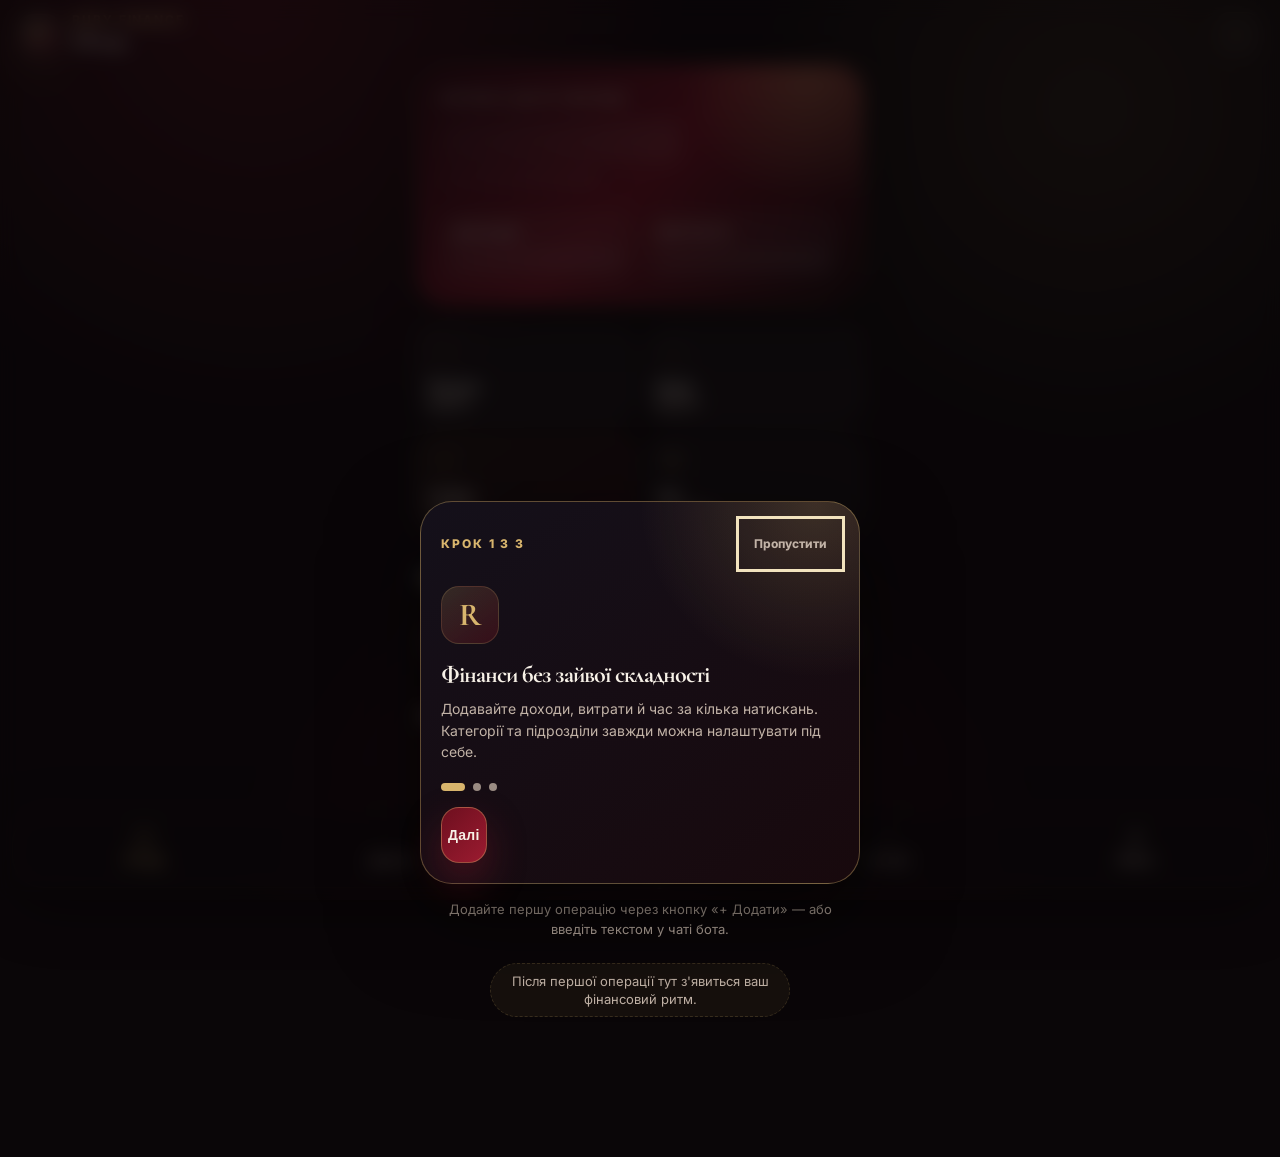
==== commit a264124e: "feat(miniapp): add payment sources and budgets" ====
--- a/miniapp/index.html
+++ b/miniapp/index.html
@@ -13,6 +13,7 @@
   <link rel="stylesheet" href="./css/components.css" />
   <link rel="stylesheet" href="./css/screens.css" />
   <link rel="stylesheet" href="./css/add-enhancements.css" />
+  <link rel="stylesheet" href="./css/block2.css" />
 </head>
 <body>
   <main id="root">
@@ -39,12 +40,15 @@
             <div class="metric"><span>Витрати</span><strong class="sk" style="height:20px;">&nbsp;</strong></div>
           </div>
         </div>
-        <div class="quick-actions">
+        <div class="quick-actions quick-actions-four">
           <button class="quick-action" data-go="add" data-kind="expense">
             <span class="icon">−</span><span class="label">Витрата</span><span class="sub">додати</span>
           </button>
           <button class="quick-action" data-go="add" data-kind="income">
             <span class="icon">+</span><span class="label">Дохід</span><span class="sub">додати</span>
+          </button>
+          <button class="quick-action quick-action-cash" data-go="add" data-kind="expense" data-payment-source="cash">
+            <span class="icon">₴</span><span class="label">Готівка</span><span class="sub">витрата</span>
           </button>
           <button class="quick-action" data-go="reports">
             <span class="icon">R</span><span class="label">Звіт</span><span class="sub">за місяць</span>
--- a/miniapp/css/components.css
+++ b/miniapp/css/components.css
@@ -251,6 +251,19 @@
   transition: background var(--t-fast) var(--ease-out);
 }
 .row:active { background: rgba(255,255,255,.06); }
+.row-action {
+  width: 100%;
+  color: inherit;
+  font: inherit;
+  text-align: left;
+  cursor: pointer;
+}
+.row-action > span:not(.avatar, .row-chevron) {
+  display: block;
+  min-width: 0;
+}
+.row-action .row-title,
+.row-action .row-meta { display: block; }
 .row .avatar {
   width: 44px; height: 44px;
   display: grid; place-items: center;
--- a/miniapp/css/screens.css
+++ b/miniapp/css/screens.css
@@ -231,7 +231,18 @@
   border-radius: var(--r-lg);
   overflow: hidden;
 }
-.cat-main { flex: 1; min-width: 0; }
+.cat-main {
+  min-width: 0;
+  border: 0;
+  padding: 0;
+  background: transparent;
+  color: inherit;
+  font: inherit;
+  text-align: left;
+  cursor: pointer;
+}
+.cat-main .row-title,
+.cat-main .row-meta { display: block; }
 .sub-count {
   display: inline-block;
   min-width: 18px;
--- a/miniapp/css/block2.css
+++ b/miniapp/css/block2.css
@@ -0,0 +1,209 @@
+/* Block 2: payment sources and category budgets. */
+
+.sr-only {
+  position: absolute;
+  width: 1px;
+  height: 1px;
+  padding: 0;
+  margin: -1px;
+  overflow: hidden;
+  clip: rect(0, 0, 0, 0);
+  white-space: nowrap;
+  border: 0;
+}
+
+.quick-actions-four { grid-template-columns: repeat(2, minmax(0, 1fr)); }
+.quick-action-cash {
+  background: linear-gradient(145deg, rgba(216,181,109,.08), rgba(110,15,31,.18));
+  border-color: rgba(216,181,109,.24);
+}
+
+.payment-source-head { margin-top: var(--sp-4); }
+.payment-source-grid {
+  display: grid;
+  grid-template-columns: repeat(3, minmax(0, 1fr));
+  gap: var(--sp-2);
+}
+.payment-source-chip {
+  min-height: var(--touch-target);
+  display: flex;
+  flex-direction: column;
+  align-items: center;
+  justify-content: center;
+  gap: 4px;
+  padding: var(--sp-2) 4px;
+  border: 1px solid var(--ruby-line-soft);
+  border-radius: var(--r-md);
+  background: rgba(255,255,255,.035);
+  color: var(--ruby-muted);
+  font-size: var(--fs-12);
+  font-weight: 800;
+  cursor: pointer;
+  transition: transform var(--t-fast) var(--ease-out), border-color var(--t-fast) var(--ease-out), background var(--t-fast) var(--ease-out);
+}
+.payment-source-chip > span {
+  color: var(--ruby-gold);
+  font-family: var(--font-display);
+  font-size: var(--fs-17);
+}
+.payment-source-chip.active {
+  color: var(--ruby-ivory);
+  border-color: rgba(216,181,109,.52);
+  background: linear-gradient(145deg, rgba(216,181,109,.14), rgba(110,15,31,.32));
+  box-shadow: inset 0 0 0 1px rgba(216,181,109,.08);
+}
+.payment-source-chip:active { transform: scale(.97); }
+.payment-source-hint {
+  margin: var(--sp-2) 0 0;
+  color: var(--ruby-warning);
+  font-size: var(--fs-12);
+  line-height: 1.5;
+}
+
+.source-edit-label { display: block; margin-top: 5px; }
+.source-select {
+  max-width: 100%;
+  min-height: var(--touch-target);
+  padding: 4px 26px 4px 9px;
+  border: 1px solid var(--ruby-line);
+  border-radius: var(--r-pill);
+  background: var(--ruby-graphite);
+  color: var(--ruby-gold-soft);
+  font: 700 var(--fs-12)/1.2 var(--font-ui);
+}
+.source-select:disabled { opacity: .55; }
+
+.home-budget-overview { margin-top: var(--sp-2); }
+.budget-compact-list,
+.budget-report-list { padding: var(--sp-4); }
+.budget-compact + .budget-compact,
+.budget-report-card + .budget-report-card {
+  margin-top: var(--sp-3);
+  padding-top: var(--sp-3);
+  border-top: 1px solid var(--ruby-line-soft);
+}
+.budget-progress-head {
+  display: flex;
+  justify-content: space-between;
+  align-items: flex-start;
+  gap: var(--sp-3);
+  color: var(--ruby-ivory);
+  font-size: var(--fs-13);
+}
+.budget-progress-head > div { min-width: 0; }
+.budget-progress-head strong { display: block; overflow-wrap: anywhere; }
+.budget-progress-head small {
+  display: block;
+  margin-top: 2px;
+  color: var(--ruby-muted);
+  font-size: var(--fs-12);
+  font-weight: 600;
+}
+.budget-progress-head > span {
+  flex: 0 0 auto;
+  color: var(--ruby-muted);
+  font-size: var(--fs-12);
+  font-weight: 700;
+}
+.budget-track {
+  height: 7px;
+  margin-top: var(--sp-2);
+  overflow: hidden;
+  border-radius: var(--r-pill);
+  background: rgba(255,255,255,.07);
+}
+.budget-track > span {
+  display: block;
+  height: 100%;
+  border-radius: inherit;
+  background: linear-gradient(90deg, var(--ruby-burgundy), var(--ruby-gold));
+  transition: width var(--t-slow) var(--ease-out);
+}
+.budget-compact.warning .budget-track > span,
+.budget-report-card.warning .budget-track > span,
+.budget-settings-card.warning .budget-track > span {
+  background: linear-gradient(90deg, var(--ruby-primary), var(--ruby-warning));
+}
+.budget-compact.exceeded .budget-track > span,
+.budget-report-card.exceeded .budget-track > span,
+.budget-settings-card.exceeded .budget-track > span {
+  background: linear-gradient(90deg, var(--ruby-primary-hot), var(--ruby-danger));
+}
+.budget-empty-cta {
+  width: 100%;
+  display: grid;
+  grid-template-columns: 44px minmax(0, 1fr) auto;
+  align-items: center;
+  gap: var(--sp-3);
+  padding: var(--sp-3);
+  color: var(--ruby-ivory);
+  text-align: left;
+  cursor: pointer;
+}
+.budget-empty-cta strong,
+.budget-empty-cta small { display: block; }
+.budget-empty-cta small { margin-top: 3px; color: var(--ruby-muted); font-size: var(--fs-12); }
+.budget-empty-cta > :last-child { color: var(--ruby-gold); font-size: var(--fs-20); }
+
+.payment-report-row + .payment-report-row { margin-top: var(--sp-3); }
+.budget-report-meta {
+  display: flex;
+  justify-content: space-between;
+  margin-top: 6px;
+  color: var(--ruby-muted);
+  font-size: var(--fs-12);
+  font-weight: 700;
+}
+.budget-report-card.warning .budget-report-meta { color: var(--ruby-warning); }
+.budget-report-card.exceeded .budget-report-meta { color: var(--ruby-danger); }
+
+.budget-editor-panel { padding: var(--sp-4); }
+.budget-editor-panel h3 {
+  margin: var(--sp-2) 0 0;
+  color: var(--ruby-ivory);
+  font: 700 var(--fs-20)/var(--lh-snug) var(--font-display);
+}
+.budget-editor-panel > p {
+  margin: var(--sp-2) 0 var(--sp-4);
+  color: var(--ruby-muted);
+  font-size: var(--fs-13);
+  line-height: 1.55;
+}
+.budget-form { display: grid; gap: var(--sp-3); }
+.budget-form .field { margin: 0; }
+.budget-form .field > span {
+  display: block;
+  margin-bottom: 6px;
+  color: var(--ruby-muted);
+  font-size: var(--fs-12);
+  font-weight: 800;
+}
+.budget-form-status { min-height: 18px; color: var(--ruby-muted); font-size: var(--fs-12); }
+.budget-form-status.error { color: var(--ruby-danger); }
+.budget-settings-card { margin-bottom: var(--sp-2); padding: var(--sp-4); }
+.budget-settings-card.warning { border-color: rgba(232,184,99,.32); }
+.budget-settings-card.exceeded { border-color: rgba(212,90,79,.46); }
+.budget-card-foot {
+  display: flex;
+  justify-content: space-between;
+  align-items: center;
+  gap: var(--sp-2);
+  margin-top: var(--sp-3);
+  color: var(--ruby-muted);
+  font-size: var(--fs-12);
+  font-weight: 700;
+}
+.budget-card-actions { display: flex; gap: 6px; }
+.budget-mini-btn { width: auto; min-height: var(--touch-target); padding: 8px 10px; font-size: var(--fs-12); }
+.budget-mini-btn.danger { color: var(--ruby-danger); border-color: rgba(212,90,79,.28); }
+.budget-settings-empty { padding-block: var(--sp-6); }
+
+@media (max-width: 360px) {
+  .payment-source-grid { grid-template-columns: repeat(2, minmax(0, 1fr)); }
+  .budget-card-foot { align-items: flex-start; flex-direction: column; }
+}
+
+@media (prefers-reduced-motion: reduce) {
+  .budget-track > span,
+  .payment-source-chip { transition: none; }
+}
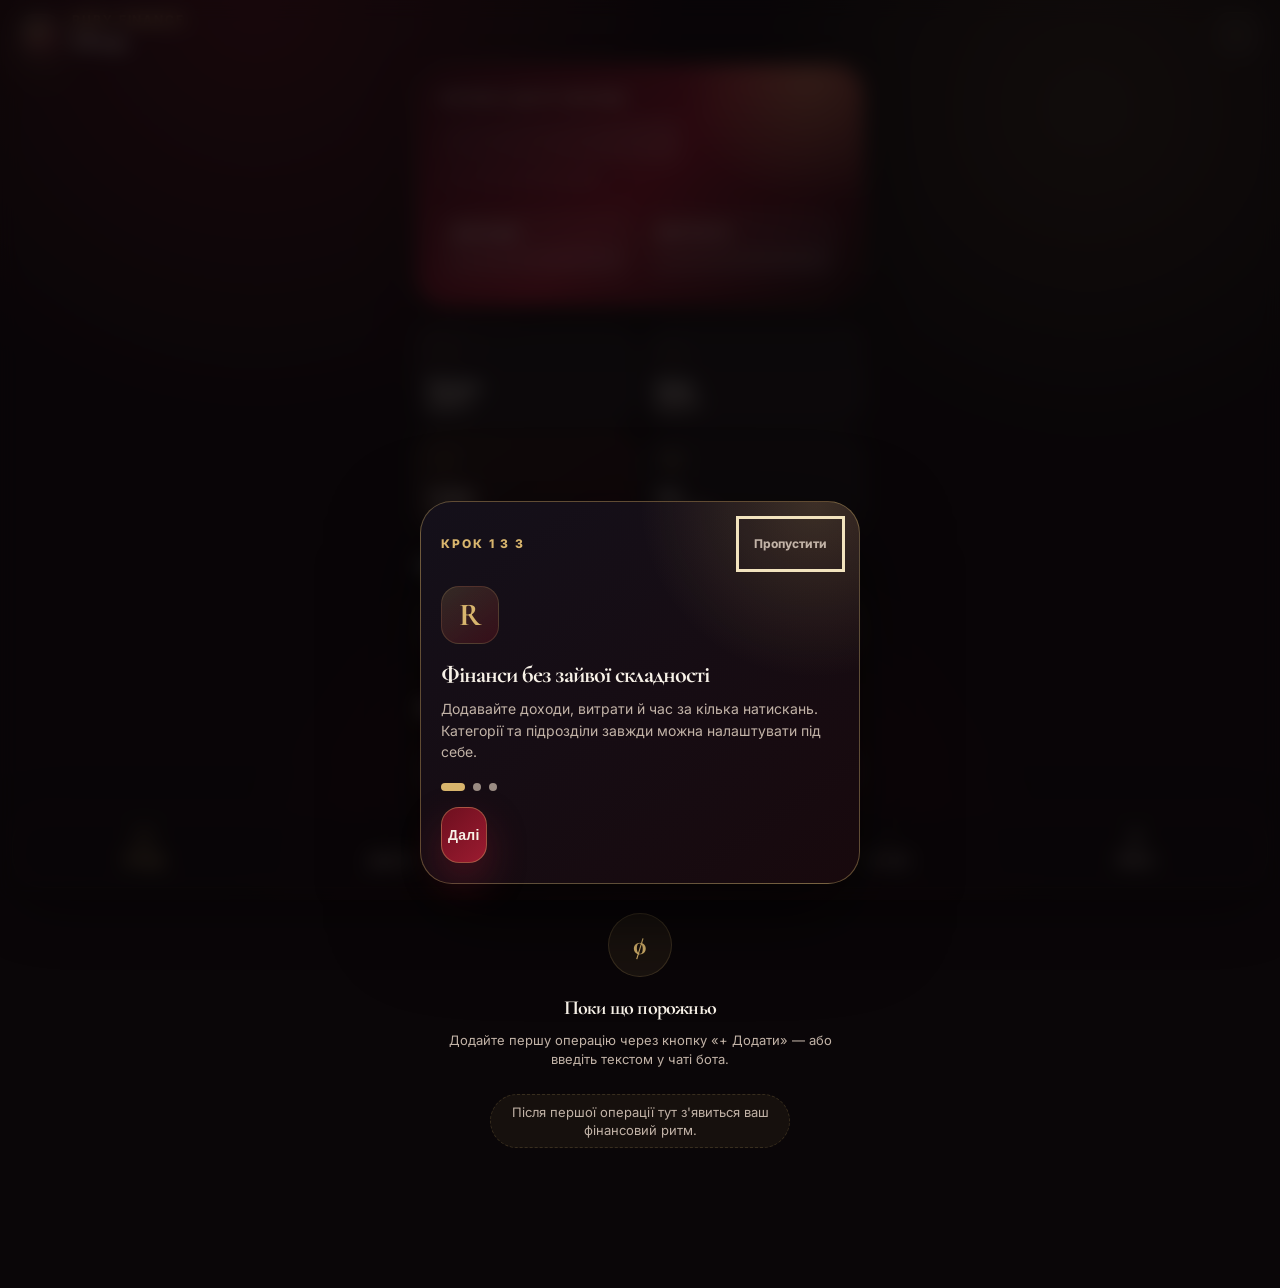
==== commit be79e79a: "feat(miniapp): add financial automation experience" ====
--- a/miniapp/index.html
+++ b/miniapp/index.html
@@ -14,6 +14,7 @@
   <link rel="stylesheet" href="./css/screens.css" />
   <link rel="stylesheet" href="./css/add-enhancements.css" />
   <link rel="stylesheet" href="./css/block2.css" />
+  <link rel="stylesheet" href="./css/automation.css" />
 </head>
 <body>
   <main id="root">
--- a/miniapp/css/automation.css
+++ b/miniapp/css/automation.css
@@ -0,0 +1,312 @@
+/* Block 2B: rule-based insights, recurring operations, digest and forecast. */
+
+.home-insights { margin-top: var(--sp-2); }
+.insight-strip,
+.suggestion-strip {
+  display: flex;
+  gap: var(--sp-2);
+  overflow-x: auto;
+  padding: 2px var(--sp-4) var(--sp-2);
+  margin-inline: calc(-1 * var(--sp-4));
+  scroll-snap-type: x proximity;
+  scrollbar-width: none;
+}
+.insight-strip::-webkit-scrollbar,
+.suggestion-strip::-webkit-scrollbar { display: none; }
+.insight-card {
+  flex: 0 0 min(82vw, 330px);
+  min-height: 112px;
+  display: grid;
+  grid-template-columns: 40px minmax(0, 1fr);
+  gap: var(--sp-3);
+  align-items: start;
+  padding: var(--sp-4);
+  scroll-snap-align: start;
+}
+.insight-card.warning { border-color: rgba(232,184,99,.32); }
+.insight-card.danger { border-color: rgba(212,90,79,.46); }
+.insight-card.positive { border-color: rgba(111,182,126,.34); }
+.insight-icon {
+  width: 40px;
+  height: 40px;
+  display: grid;
+  place-items: center;
+  border: 1px solid var(--ruby-line);
+  border-radius: var(--r-md);
+  background: linear-gradient(145deg, rgba(216,181,109,.13), rgba(110,15,31,.24));
+  color: var(--ruby-gold);
+  font: 700 var(--fs-20)/1 var(--font-display);
+}
+.insight-card h3 {
+  margin: 0;
+  color: var(--ruby-ivory);
+  font-size: var(--fs-14);
+  line-height: 1.35;
+}
+.insight-card p {
+  margin: 5px 0 0;
+  color: var(--ruby-muted);
+  font-size: var(--fs-12);
+  line-height: 1.5;
+}
+.insight-empty,
+.insight-error {
+  min-height: 72px;
+  display: flex;
+  align-items: center;
+  gap: var(--sp-3);
+  padding: var(--sp-3);
+}
+.insight-empty strong,
+.insight-empty small { display: block; }
+.insight-empty strong { color: var(--ruby-ivory); font-size: var(--fs-13); }
+.insight-empty small { margin-top: 3px; color: var(--ruby-muted); font-size: var(--fs-12); line-height: 1.45; }
+.insight-error { justify-content: space-between; color: var(--ruby-muted); font-size: var(--fs-12); }
+.insight-error .btn { width: auto; min-height: var(--touch-target); padding-inline: var(--sp-3); }
+.insight-loading { min-height: 82px; padding: var(--sp-4); }
+.insight-loading .sk { display: block; height: 18px; margin-bottom: var(--sp-2); }
+.insight-loading .sk:last-child { width: 70%; }
+
+.forecast-card {
+  padding: var(--sp-4);
+  background: linear-gradient(145deg, rgba(216,181,109,.07), rgba(110,15,31,.16));
+}
+.forecast-kicker {
+  color: var(--ruby-muted);
+  font-size: var(--fs-12);
+  font-weight: 800;
+  letter-spacing: .06em;
+  text-transform: uppercase;
+}
+.forecast-value {
+  margin-top: var(--sp-2);
+  color: var(--ruby-ivory);
+  font: 700 var(--fs-32)/1 var(--font-display);
+  letter-spacing: var(--tracking-tight);
+}
+.forecast-grid {
+  display: grid;
+  grid-template-columns: repeat(2, minmax(0, 1fr));
+  gap: var(--sp-2);
+  margin-top: var(--sp-4);
+}
+.forecast-grid > div {
+  padding: var(--sp-3);
+  border-radius: var(--r-md);
+  background: rgba(255,255,255,.025);
+  border: 1px solid var(--ruby-line-soft);
+}
+.forecast-grid span,
+.forecast-grid strong { display: block; }
+.forecast-grid span { color: var(--ruby-muted); font-size: var(--fs-12); line-height: 1.4; }
+.forecast-grid strong { margin-top: 4px; color: var(--ruby-ivory); font-size: var(--fs-13); }
+.forecast-card > p,
+.automation-disclaimer {
+  margin: var(--sp-3) 0 0;
+  color: var(--ruby-dim);
+  font-size: var(--fs-12);
+  line-height: 1.55;
+}
+.forecast-error {
+  display: flex;
+  align-items: center;
+  justify-content: space-between;
+  gap: var(--sp-3);
+  padding: var(--sp-3) var(--sp-4);
+  color: var(--ruby-muted);
+  font-size: var(--fs-12);
+}
+.forecast-error .btn { width: auto; min-height: var(--touch-target); padding-inline: var(--sp-3); }
+
+.automation-loading { padding: var(--sp-4); }
+.automation-loading .sk { display: block; height: 52px; margin-bottom: var(--sp-2); }
+.automation-loading .sk:last-child { width: 72%; margin-bottom: 0; }
+.automation-error .btn { width: auto; min-height: var(--touch-target); padding-inline: var(--sp-4); }
+.automation-explainer {
+  display: grid;
+  grid-template-columns: 44px minmax(0, 1fr);
+  gap: var(--sp-3);
+  align-items: center;
+  padding: var(--sp-4);
+}
+.automation-explainer strong,
+.automation-explainer small { display: block; }
+.automation-explainer strong { color: var(--ruby-ivory); font-size: var(--fs-14); }
+.automation-explainer small { margin-top: 4px; color: var(--ruby-muted); font-size: var(--fs-12); line-height: 1.5; }
+
+.recurring-suggestion {
+  flex: 0 0 min(84vw, 340px);
+  min-height: 72px;
+  display: grid;
+  grid-template-columns: 36px minmax(0, 1fr) auto;
+  gap: var(--sp-3);
+  align-items: center;
+  padding: var(--sp-3);
+  color: var(--ruby-ivory);
+  text-align: left;
+  cursor: pointer;
+  scroll-snap-align: start;
+}
+.recurring-suggestion strong,
+.recurring-suggestion small { display: block; }
+.recurring-suggestion small { margin-top: 3px; color: var(--ruby-muted); font-size: var(--fs-12); line-height: 1.4; }
+.suggestion-icon { color: var(--ruby-gold); font: 700 var(--fs-24)/1 var(--font-display); text-align: center; }
+.recurring-suggestion > :last-child { color: var(--ruby-gold); font-size: var(--fs-20); }
+
+.recurring-editor { margin-top: var(--sp-4); padding: var(--sp-4); }
+.recurring-editor h3 {
+  margin: var(--sp-2) 0 0;
+  color: var(--ruby-ivory);
+  font: 700 var(--fs-20)/var(--lh-snug) var(--font-display);
+}
+.recurring-editor > p { margin: var(--sp-2) 0 var(--sp-4); color: var(--ruby-muted); font-size: var(--fs-12); line-height: 1.55; }
+.recurring-form { display: grid; gap: var(--sp-3); }
+.recurring-form .field { margin: 0; }
+.recurring-form .field > span {
+  display: block;
+  margin-bottom: 6px;
+  color: var(--ruby-muted);
+  font-size: var(--fs-12);
+  font-weight: 800;
+}
+.automation-form-grid { display: grid; gap: var(--sp-2); }
+.automation-form-grid.two { grid-template-columns: repeat(2, minmax(0, 1fr)); }
+.automation-form-grid.three { grid-template-columns: repeat(3, minmax(0, 1fr)); }
+.automation-check-row,
+.digest-switch-row {
+  min-height: 64px;
+  display: flex;
+  align-items: center;
+  justify-content: space-between;
+  gap: var(--sp-3);
+  padding: var(--sp-3);
+  border: 1px solid var(--ruby-line-soft);
+  border-radius: var(--r-lg);
+  background: rgba(255,255,255,.025);
+  cursor: pointer;
+}
+.automation-check-row { justify-content: flex-start; }
+.automation-check-row input {
+  flex: 0 0 auto;
+  width: var(--touch-target);
+  height: var(--touch-target);
+  accent-color: var(--ruby-primary);
+}
+.automation-check-row strong,
+.automation-check-row small,
+.digest-switch-row strong,
+.digest-switch-row small { display: block; }
+.automation-check-row strong,
+.digest-switch-row strong { color: var(--ruby-ivory); font-size: var(--fs-13); }
+.automation-check-row small,
+.digest-switch-row small { margin-top: 3px; color: var(--ruby-muted); font-size: var(--fs-12); line-height: 1.45; }
+.automation-status { min-height: 20px; color: var(--ruby-muted); font-size: var(--fs-12); font-weight: 700; }
+.automation-status.error { color: var(--ruby-danger); }
+.automation-submit-row { display: flex; gap: var(--sp-2); }
+.automation-submit-row .btn { min-height: var(--touch-target); }
+
+.recurring-list { display: grid; gap: var(--sp-2); }
+.recurring-card { padding: var(--sp-4); }
+.recurring-card.paused { opacity: .72; }
+.recurring-card-head {
+  display: grid;
+  grid-template-columns: 44px minmax(0, 1fr) auto;
+  align-items: center;
+  gap: var(--sp-3);
+}
+.recurring-card-head strong,
+.recurring-card-head small { display: block; }
+.recurring-card-head strong { color: var(--ruby-ivory); font-size: var(--fs-14); overflow-wrap: anywhere; }
+.recurring-card-head small { margin-top: 3px; color: var(--ruby-muted); font-size: var(--fs-12); overflow-wrap: anywhere; }
+.recurring-badges { display: flex; flex-wrap: wrap; gap: 6px; margin-top: var(--sp-3); }
+.recurring-badges > span {
+  min-height: 28px;
+  display: inline-flex;
+  align-items: center;
+  padding: 4px 9px;
+  border-radius: var(--r-pill);
+  border: 1px solid var(--ruby-line-soft);
+  color: var(--ruby-muted);
+  font-size: 11px;
+  font-weight: 800;
+}
+.recurring-badges .paused-badge { color: var(--ruby-warning); border-color: rgba(232,184,99,.3); }
+.recurring-next { margin: var(--sp-3) 0 0; color: var(--ruby-muted); font-size: var(--fs-12); }
+.recurring-next strong { color: var(--ruby-gold-soft); }
+.recurring-actions {
+  display: grid;
+  grid-template-columns: repeat(3, minmax(0, 1fr));
+  gap: 6px;
+  margin-top: var(--sp-3);
+}
+.recurring-actions .btn { min-height: var(--touch-target); padding: 7px 6px; font-size: 11px; }
+.recurring-actions .danger { color: var(--ruby-danger); border-color: rgba(212,90,79,.28); }
+.recurring-empty { padding-block: var(--sp-6); }
+
+.digest-optin-card { padding: var(--sp-4); }
+.digest-optin-head {
+  display: grid;
+  grid-template-columns: 44px minmax(0, 1fr);
+  gap: var(--sp-3);
+  align-items: center;
+}
+.digest-optin-head strong,
+.digest-optin-head small { display: block; }
+.digest-optin-head strong { color: var(--ruby-ivory); font-size: var(--fs-14); }
+.digest-optin-head small { margin-top: 4px; color: var(--ruby-muted); font-size: var(--fs-12); line-height: 1.5; }
+.digest-switch-row { margin-top: var(--sp-4); }
+.digest-switch-row input[role="switch"] {
+  flex: 0 0 auto;
+  appearance: none;
+  width: 56px;
+  height: var(--touch-target);
+  border: 1px solid var(--ruby-line);
+  border-radius: var(--r-pill);
+  background: rgba(255,255,255,.08);
+  cursor: pointer;
+  position: relative;
+  transition: background var(--t-fast) var(--ease-out), border-color var(--t-fast) var(--ease-out);
+}
+.digest-switch-row input[role="switch"]::after {
+  content: '';
+  position: absolute;
+  top: 10px;
+  left: 8px;
+  width: 22px;
+  height: 22px;
+  border-radius: 50%;
+  background: var(--ruby-muted);
+  transition: transform var(--t-fast) var(--ease-out), background var(--t-fast) var(--ease-out);
+}
+.digest-switch-row input[role="switch"]:checked {
+  background: rgba(155,27,48,.68);
+  border-color: var(--ruby-gold);
+}
+.digest-switch-row input[role="switch"]:checked::after { transform: translateX(17px); background: var(--ruby-gold-soft); }
+.digest-switch-row input[role="switch"]:disabled { opacity: .55; cursor: wait; }
+.digest-preview { margin-top: 0; }
+.digest-detail { margin-top: var(--sp-2); padding: var(--sp-4); }
+.digest-detail > div { display: flex; justify-content: space-between; gap: var(--sp-3); padding: var(--sp-2) 0; border-bottom: 1px dashed var(--ruby-line-soft); }
+.digest-detail > div:last-child { border-bottom: 0; }
+.digest-detail span { color: var(--ruby-muted); font-size: var(--fs-12); }
+.digest-detail strong { color: var(--ruby-ivory); font-size: var(--fs-12); text-align: right; }
+
+@media (max-width: 420px) {
+  .automation-form-grid.three { grid-template-columns: 1fr 1fr; }
+  .automation-form-grid.three .field:last-child { grid-column: 1 / -1; }
+}
+
+@media (max-width: 350px) {
+  .automation-form-grid.two,
+  .forecast-grid { grid-template-columns: 1fr; }
+  .recurring-actions { grid-template-columns: 1fr; }
+  .recurring-card-head { grid-template-columns: 44px minmax(0, 1fr); }
+  .recurring-card-head .amount { grid-column: 2; }
+}
+
+@media (prefers-reduced-motion: reduce) {
+  .insight-strip,
+  .suggestion-strip { scroll-behavior: auto; }
+  .digest-switch-row input[role="switch"],
+  .digest-switch-row input[role="switch"]::after { transition: none; }
+}
